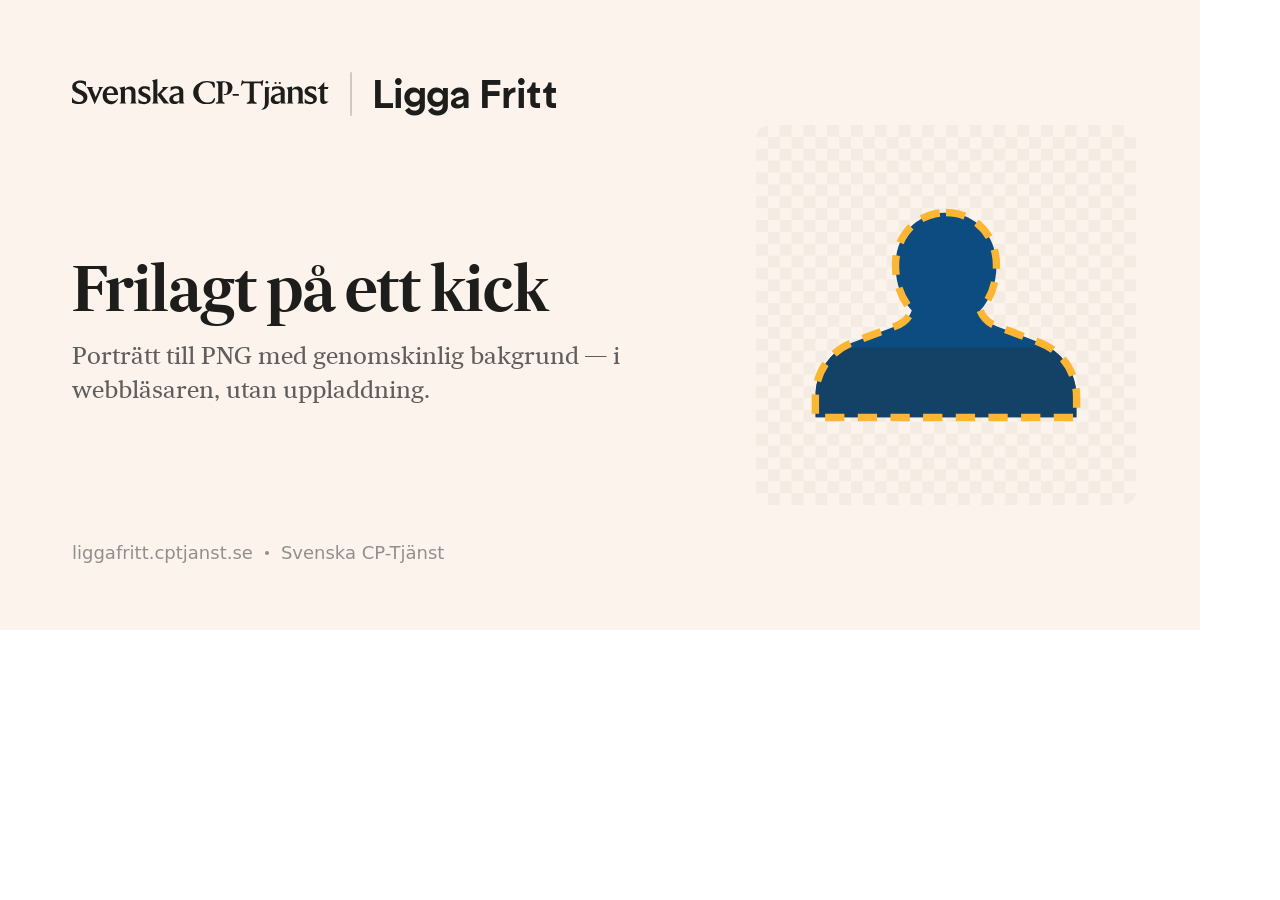
==== brand/tools/og-template.html @ 933feafa "Ligga Fritt v1.0 — portrait background removal in the browser Sibling to The Banfinator: static site" ====
<!DOCTYPE html>
<html lang="sv">
<head>
<meta charset="UTF-8">
<title>OG-bild — Svenska CP-Tjänst | Ligga Fritt</title>
<!-- PLACEHOLDER artwork. Regenerate with: node brand/tools/build-og.mjs -->
<link rel="stylesheet" href="../../styles/brand.css">
<style>
  html, body { margin: 0; }
  body { background: #fff; }
  .og { width: 1200px; height: 630px; box-sizing: border-box; padding: 64px 72px;
        display: flex; flex-direction: column; justify-content: space-between;
        background: var(--color-background-secondary); color: var(--color-text-primary);
        position: relative; overflow: hidden; }
  .og__mark { position: absolute; right: 64px; top: 50%; transform: translateY(-50%);
              width: 380px; height: 380px; border-radius: 14px; }
  .og__top { display: flex; align-items: center; gap: 20px; position: relative; }
  .og__wordmark { --logoColor: currentColor; height: 34px; width: auto; fill: currentColor; }
  .og__rule { width: 2px; height: 44px; border-radius: 999px; background: currentColor; opacity: 0.2; }
  .og__product { font-family: var(--font-display); font-weight: 700; font-size: 40px; letter-spacing: -0.02em; }
  .og__body { position: relative; max-width: 620px; }
  .og__headline { font-family: var(--font-head); font-weight: 600; font-size: 62px; line-height: 1.05;
                  letter-spacing: -0.02em; margin: 0 0 18px; }
  .og__sub { font-family: var(--font-body); font-size: 24px; line-height: 1.4;
             color: var(--color-text-secondary); margin: 0; }
  .og__foot { position: relative; display: flex; align-items: center; gap: 12px;
              font-size: 18px; color: var(--color-text-muted); }
  .og__dot { width: 4px; height: 4px; border-radius: 999px; background: currentColor; }
</style>
</head>
<body>
  <div class="og">
    <img class="og__mark" src="../mark-placeholder.svg" alt="">
    <div class="og__top">
      <svg class="og__wordmark" viewBox="0 0 242.4 32" fill="none"><g fill="var(--logoColor, #000)"><path d="M0 24.2856L0 19.0166H0.0302812C1.05984 21.0758 3.42178 23.468 6.783 23.468C9.26606 23.468 10.8102 22.1053 10.8102 20.1673C10.8102 18.4413 9.29612 17.3815 7.05553 16.2913L5.05697 15.3526C2.63447 14.1716 0.211969 12.809 0.211969 9.50834C0.211969 5.48093 3.72459 3.36124 7.69143 3.36124C9.53859 3.36124 11.8097 3.84574 13.1721 4.33024V9.02384H13.1421C11.9308 6.90415 10.0532 5.39009 7.4189 5.39009C5.42034 5.39009 3.72459 6.38937 3.72459 8.26681C3.72459 9.81115 5.23865 10.7499 7.2675 11.7189L9.26606 12.6879C11.9912 13.99 14.5047 15.5343 14.5047 18.7441C14.5047 23.3166 10.9315 25.4968 6.57103 25.4968C4.20909 25.4968 1.75631 24.982 0 24.2856Z"/><path d="M13.6567 9.32683V9.29655H20.1975V9.32683C19.1982 9.72049 18.7743 10.3564 19.4405 11.9613L22.2867 18.8957L25.2544 11.9007C25.9509 10.3564 25.4965 9.72049 24.6486 9.32683V9.29655L29.4635 9.29655V9.32683C28.8577 9.69021 28.1007 10.5986 27.3741 12.2641L21.4087 25.6179H21.3179L15.5645 12.2641C15.0194 10.9923 14.4441 9.78105 13.6567 9.32683Z"/><path d="M39.5469 15.2618C39.3955 12.3245 38.2446 10.659 36.2766 10.659C34.49 10.659 33.0363 12.2942 32.7032 15.2618L39.5469 15.2618ZM28.8879 17.4723C28.8879 12.597 31.9766 8.81185 36.4582 8.81185C40.9397 8.81185 43.6955 12.5667 43.3624 17.0483H32.6123C32.7639 21.3483 35.2165 22.8018 37.942 22.8018C40.3342 22.8018 41.8483 21.8025 43.1807 20.0765L43.2715 20.137C42.4236 23.1954 40.1221 25.5574 36.5188 25.5574C32.0372 25.5574 28.8879 22.4081 28.8879 17.4723Z"/><path d="M55.8984 22.2569V14.7774C55.8984 12.7788 55.1414 11.4465 52.8097 11.4465C51.5076 11.4465 50.4781 11.9612 49.8422 12.5971V22.2569C49.8422 23.892 50.6598 24.6794 51.326 24.9822V25.0125H44.543V24.9822C45.2697 24.6794 46.0267 23.892 46.0267 22.2569V12.9908C46.0267 11.3556 45.2697 10.5683 44.543 10.2655V10.2352L49.7818 8.90284V11.6281C50.8415 10.1141 52.7189 8.90284 54.9597 8.90284C58.109 8.90284 59.7139 11.1739 59.7139 13.869V22.2569C59.7139 23.8618 60.5012 24.6491 61.1976 24.9822V25.0125L54.4149 25.0125V24.9822C55.1414 24.6491 55.8984 23.8618 55.8984 22.2569Z"/><path d="M62.5598 24.5581V20.2279H62.5901C63.8619 22.287 65.588 23.6194 67.9499 23.6194C69.8273 23.6194 70.7358 22.6807 70.7358 21.53C70.7358 20.1068 69.5849 19.4708 67.8893 18.7441L66.6781 18.2596C63.8012 17.0483 62.469 15.9582 62.469 13.5054C62.469 10.6893 64.8612 8.75129 68.4041 8.75129C70.0696 8.75129 72.0377 9.23601 73.1278 9.62945V13.566H73.0977C71.7351 11.5979 70.1905 10.7198 68.4041 10.7198C66.9807 10.7198 65.7997 11.386 65.7997 12.5364C65.7997 13.566 66.8901 14.293 68.4947 14.9892L69.5849 15.4737C72.6738 16.8364 74.0364 17.8659 74.0364 20.561C74.0364 23.8616 71.0384 25.5574 67.8893 25.5574C65.9814 25.5574 64.0434 25.1032 62.5598 24.5581Z"/><path d="M80.35 16.7457V22.2569C80.35 23.892 81.1676 24.6794 81.8338 24.9822V25.0125H75.0508V24.9822C75.7775 24.6794 76.5346 23.892 76.5346 22.2569V6.02612C76.5346 4.39094 75.7775 3.60362 75.0508 3.30081V3.27053L80.35 1.93816V16.4126L84.6197 11.9007C85.7401 10.75 85.8006 9.90212 84.6197 9.32678V9.29649H91.009V9.32678C90.1006 9.84156 88.6773 10.962 86.7696 12.8697L83.8929 15.7161L88.8287 22.1055C89.9797 23.559 91.1301 24.7096 91.8872 24.9822V25.0125L86.4365 25.0125L80.35 16.7457Z"/><path d="M98.155 23.1349C99.2754 23.1349 100.275 22.7715 100.971 22.0145V16.5639L98.3668 17.412C96.0957 18.1385 95.1269 18.8955 95.1269 20.561C95.1269 22.0448 96.3079 23.1349 98.155 23.1349ZM101.062 22.9532C100.275 24.3764 98.6698 25.4363 96.5196 25.4363C93.8854 25.4363 91.584 23.9222 91.584 21.1363C91.584 17.6843 94.5515 16.5639 97.943 15.6859L100.971 14.8681V14.0505C100.971 11.9914 100.123 10.8107 97.7311 10.8107C95.46 10.8107 93.7642 12.2034 92.9164 13.324H92.8558V9.69004C94.2185 9.23604 96.5501 8.78182 98.2156 8.78182C102.727 8.78182 104.726 10.7198 104.726 13.6268V22.2567C104.726 23.8919 105.544 24.6792 106.21 24.9821V25.0123H101.062V22.9532Z"/><g transform="translate(112.6000 25.0000) scale(0.0320242 -0.0320242)"><path d="M663 621Q666 615 669.0 608.5Q672 602 674.0 594.5Q676 587 677.5 582.0Q679 577 679.5 567.5Q680 558 681.0 554.0Q682 550 682.0 538.5Q682 527 682.0 524.5Q682 522 682.0 508.5Q682 495 682 493Q682 466 664 467Q634 469 625 505Q599 570 591 577Q541 627 444 627Q337 627 267.0 542.5Q197 458 197 347Q197 220 268.5 124.5Q340 29 456 29Q502 29 535.0 37.0Q568 45 590.5 63.5Q613 82 624.5 97.5Q636 113 652 141Q663 161 677 161Q689 161 689 140Q689 117 673.5 80.5Q658 44 642 26Q639 21 588 2Q573 -4 519.5 -10.0Q466 -16 415 -16Q264 -16 154.5 84.5Q45 185 45 323Q45 467 165.0 565.5Q285 664 449 664Q506 664 613 640Q642 634 650 633Q657 633 663 621Z"/></g><g transform="translate(134.5731 25.0000) scale(0.0320242 -0.0320242)"><path d="M379 456Q379 542 348.0 583.5Q317 625 263 625Q219 625 219 586V113Q219 41 265 29Q278 26 283.5 22.0Q289 18 289 9Q289 -5 261 -5Q234 -5 210.5 -1.5Q187 2 171 2Q148 2 112.0 -1.5Q76 -5 51 -5Q23 -5 23 9Q23 18 28.5 22.0Q34 26 47 29Q74 36 85.5 52.0Q97 68 97 102V520Q97 566 88.5 588.5Q80 611 55 617Q31 623 31 639Q31 653 61 653Q89 653 113.5 652.5Q138 652 156 652Q177 652 214.5 655.0Q252 658 264 658Q375 658 445.5 610.0Q516 562 516 480Q516 380 458.5 314.5Q401 249 295 249Q275 249 263.0 255.5Q251 262 251 271Q251 284 263 284L274 282Q284 279 295 279Q379 279 379 456Z"/></g><rect x="151.338" y="16.0" width="5.7" height="1.6" rx="0.2"/><g transform="translate(158.1381 25.0000) scale(0.0320242 -0.0320242)"><path d="M406 104Q406 46 473 29Q486 26 491.5 22.0Q497 18 497 9Q497 -5 469 -5Q444 -5 407.0 -2.5Q370 0 350 0Q327 0 286.5 -2.5Q246 -5 221 -5Q193 -5 193 9Q193 18 198.5 22.0Q204 26 217 29Q284 46 284 104V553Q284 597 272 597H128Q83 597 71 564Q65 548 55.0 536.5Q45 525 37 525Q26 525 26 541Q26 549 30 563Q47 615 51 658Q52 668 56.0 675.0Q60 682 63.5 684.5Q67 687 69 687Q78 687 97.0 666.0Q116 645 135 645H578Q610 645 628 659Q631 662 637.5 667.5Q644 673 647.5 675.5Q651 678 655.5 681.5Q660 685 664.0 686.5Q668 688 672.0 688.0Q676 688 679.5 683.5Q683 679 683 671Q683 670 680.0 654.0Q677 638 673.0 609.0Q669 580 667 550Q665 515 645 515Q624 515 619 558Q617 574 614.5 580.5Q612 587 601.5 592.0Q591 597 569 597H445Q418 597 412.0 590.0Q406 583 406 554Z"/></g><path d="M181.577 9.35V24.05C181.577 27.55 180.727 29.38 178.277 30.65V30.72C179.477 30.75 180.677 30.55 181.577 30.05C183.477 29.00 185.177 27.15 185.177 23.95V12.15C185.177 10.85 185.877 10.05 186.577 9.75V9.72L181.577 9.35Z"/><circle cx="183.477" cy="4.95" r="1.25"/><g transform="translate(95.4429 0)"><path d="M98.155 23.1349C99.2754 23.1349 100.275 22.7715 100.971 22.0145V16.5639L98.3668 17.412C96.0957 18.1385 95.1269 18.8955 95.1269 20.561C95.1269 22.0448 96.3079 23.1349 98.155 23.1349ZM101.062 22.9532C100.275 24.3764 98.6698 25.4363 96.5196 25.4363C93.8854 25.4363 91.584 23.9222 91.584 21.1363C91.584 17.6843 94.5515 16.5639 97.943 15.6859L100.971 14.8681V14.0505C100.971 11.9914 100.123 10.8107 97.7311 10.8107C95.46 10.8107 93.7642 12.2034 92.9164 13.324H92.8558V9.69004C94.2185 9.23604 96.5501 8.78182 98.2156 8.78182C102.727 8.78182 104.726 10.7198 104.726 13.6268V22.2567C104.726 23.8919 105.544 24.6792 106.21 24.9821V25.0123H101.062V22.9532Z"/></g><circle cx="191.577" cy="5.65" r="1.05"/><circle cx="195.577" cy="5.65" r="1.05"/><g transform="translate(157.3839 0)"><path d="M55.8984 22.2569V14.7774C55.8984 12.7788 55.1414 11.4465 52.8097 11.4465C51.5076 11.4465 50.4781 11.9612 49.8422 12.5971V22.2569C49.8422 23.892 50.6598 24.6794 51.326 24.9822V25.0125H44.543V24.9822C45.2697 24.6794 46.0267 23.892 46.0267 22.2569V12.9908C46.0267 11.3556 45.2697 10.5683 44.543 10.2655V10.2352L49.7818 8.90284V11.6281C50.8415 10.1141 52.7189 8.90284 54.9597 8.90284C58.109 8.90284 59.7139 11.1739 59.7139 13.869V22.2569C59.7139 23.8618 60.5012 24.6491 61.1976 24.9822V25.0125L54.4149 25.0125V24.9822C55.1414 24.6491 55.8984 23.8618 55.8984 22.2569Z"/></g><g transform="translate(156.4579 0)"><path d="M62.5598 24.5581V20.2279H62.5901C63.8619 22.287 65.588 23.6194 67.9499 23.6194C69.8273 23.6194 70.7358 22.6807 70.7358 21.53C70.7358 20.1068 69.5849 19.4708 67.8893 18.7441L66.6781 18.2596C63.8012 17.0483 62.469 15.9582 62.469 13.5054C62.469 10.6893 64.8612 8.75129 68.4041 8.75129C70.0696 8.75129 72.0377 9.23601 73.1278 9.62945V13.566H73.0977C71.7351 11.5979 70.1905 10.7198 68.4041 10.7198C66.9807 10.7198 65.7997 11.386 65.7997 12.5364C65.7997 13.566 66.8901 14.293 68.4947 14.9892L69.5849 15.4737C72.6738 16.8364 74.0364 17.8659 74.0364 20.561C74.0364 23.8616 71.0384 25.5574 67.8893 25.5574C65.9814 25.5574 64.0434 25.1032 62.5598 24.5581Z"/></g><g transform="translate(-8.6421 0)"><path d="M242.264 21.6209V11.295H239.569V11.2041C241.113 10.1745 244.232 7.26755 245.988 4.69365H246.079V9.29639H250.076L249.471 11.295L246.079 11.295V20.5004C246.079 22.4082 246.745 23.0744 248.472 23.0744C249.017 23.0744 249.774 22.9532 250.228 22.7715V22.8321C249.319 24.225 247.442 25.406 245.534 25.406C243.415 25.406 242.264 24.3157 242.264 21.6209Z"/></g></g></svg>
      <span class="og__rule"></span>
      <span class="og__product">Ligga Fritt</span>
    </div>
    <div class="og__body">
      <h1 class="og__headline">Frilagt p&aring; ett kick</h1>
      <p class="og__sub">Porträtt till PNG med genomskinlig bakgrund &mdash; i webbläsaren, utan uppladdning.</p>
    </div>
    <div class="og__foot">
      <span>liggafritt.cptjanst.se</span>
      <span class="og__dot"></span>
      <span>Svenska CP-Tjänst</span>
    </div>
  </div>
</body>
</html>
---- styles/brand.css ----
/* =============================================================================
   Svenska CP-Tjänst — design system
   Implements designsystem/brand-book.md §2–§5 as plain CSS.

   Two layers, and app.css may only touch the second one:
     1. Raw ramps      --blue-400, --brown-200 …   constants, same in both themes
     2. Semantic roles --color-text-primary …      redefined per theme

   A rule that writes var(--gray-600) has hard-coded a light-mode assumption.
   It must write var(--color-text-secondary).                            (§2.1)
   ========================================================================== */

/* ── §3.2 Fonts — self-hosted woff2, content-hashed, swap ─────────────────── */

/* SvD Ester Blenda — display. The brand lockup, nothing else. */
@font-face { font-family: 'SvD Ester Blenda'; src: url('../fonts/SvDEsterBlenda-Regular_4d499fd4.woff2') format('woff2'); font-weight: 400; font-display: swap; }
@font-face { font-family: 'SvD Ester Blenda'; src: url('../fonts/SvDEsterBlenda-Medium_ce71f11f.woff2')  format('woff2'); font-weight: 500; font-display: swap; }
@font-face { font-family: 'SvD Ester Blenda'; src: url('../fonts/SvDEsterBlenda-Bold_2775ffc4.woff2')    format('woff2'); font-weight: 700; font-display: swap; }

/* Sueca Hd — every heading, and every large number. */
@font-face { font-family: 'Sueca Hd'; src: url('../fonts/sueca-web-hd-light_30d82c42.woff2')    format('woff2'); font-weight: 300; font-display: swap; }
@font-face { font-family: 'Sueca Hd'; src: url('../fonts/sueca-web-hd-semibold_c8feba36.woff2') format('woff2'); font-weight: 600; font-display: swap; }
@font-face { font-family: 'Sueca Hd'; src: url('../fonts/sueca-web-hd-bold_af5dba33.woff2')     format('woff2'); font-weight: 700; font-display: swap; }

/* Sueca Tx — long-form prose. §3.1 flags this as declared-but-unused in
   lrstats and says to decide rather than inherit the ambiguity. Decided: it is
   applied here, via .prose, to the instructional copy. */
@font-face { font-family: 'Sueca Tx'; src: url('../fonts/sueca-text-regular_593d3599.woff2')        format('woff2'); font-weight: 400; font-display: swap; }
@font-face { font-family: 'Sueca Tx'; src: url('../fonts/sueca-text-regular-italic_51117951.woff2') format('woff2'); font-weight: 400; font-style: italic; font-display: swap; }
@font-face { font-family: 'Sueca Tx'; src: url('../fonts/sueca-text-extrabold_ae7fcb27.woff2')      format('woff2'); font-weight: 800; font-display: swap; }

/* ── §2.3 Raw ramps — constants, identical in both themes ─────────────────── */

:root {
  --blue-100: #ECF3FA;  --blue-200: #42C0F0;  --blue-300: #0098DA;  --blue-400: #0D4C80;
  --blue-500: #144166;  --blue-600: #00355F;  --blue-700: #0B2337;  --blue-800: #031420;
  --gray-100: #F7F6F5;  --gray-200: #EBEBEB;  --gray-300: #D9D9D9;  --gray-400: #C3C2C1;
  --gray-500: #918F8D;  --gray-600: #605E5D;  --gray-700: #2E2E2E;  --gray-800: #1D1D1B;
  --brown-100: #FCF4EC; --brown-200: #F4EBE2; --brown-300: #EEDECE; --brown-400: #E4CCB3;
  --brown-500: #8F6D62; --brown-600: #5C403C; --brown-700: #2A1E22; --brown-800: #0C090A;
  --green-300: #52C18C; --green-400: #27B16F; --green-500: #1F8E59; --green-600: #176A43;
  --orange-300: #F57238; --orange-500: #F25538; --orange-600: #923C0D;
  --red-400: #EE747B;   --red-500: #EA515A;   --red-600: #BB4148;   --red-700: #8C3136;
  --yellow-400: #FFE400; --yellow-500: #CCB600; --yellow-600: #998900;
  --purple-300: #AE98E8; --purple-400: #7557D8; --purple-500: #6148B5;
  --indigo-300: #97A2E8; --indigo-400: #556CD8; --indigo-500: #465AB6;
  --pink-400: #E83183;  --pink-500: #B7236D;
  --cyan-400: #4B9ACC;

  /* §3.1 Families */
  --font-display: 'SvD Ester Blenda', Georgia, serif;
  --font-head: 'Sueca Hd', Georgia, serif;
  --font-body: 'Sueca Tx', Georgia, serif;
  --font-ui: 'Inter', system-ui, -apple-system, 'Segoe UI', 'Helvetica Neue', Arial, sans-serif;
  --font-mono: ui-monospace, SFMono-Regular, Menlo, monospace;

  /* §4.1 Radius */
  --radius-sm: 6px;
  --radius-md: 8px;
  --radius-lg: 10px;

  /* §4.3 Elevation — deliberately flat, and these are all of them */
  --shadow-card: 0 1px 2px rgba(0, 0, 0, 0.04);
  --shadow-tooltip: 0 4px 6px -1px rgba(0, 0, 0, 0.1), 0 2px 4px -2px rgba(0, 0, 0, 0.1);
  --shadow-popover: 0 10px 15px -3px rgba(0, 0, 0, 0.1), 0 4px 6px -4px rgba(0, 0, 0, 0.1);
}

/* ── §2.2 The three theme scopes ──────────────────────────────────────────────
   Three states, not two: explicit light, explicit dark, and follow-the-OS
   (the default, which stamps no attribute). Hence three blocks, in this order.
   Every token gets its only unconditional definition in bare :root — a colour
   first defined inside a media query is undefined for half your users.
   ------------------------------------------------------------------------- */

:root {
  color-scheme: light;

  /* §2.4 Semantic roles — light. Note the inversion: background-secondary is
     the page ground and surface-raised is the card, so cards are lighter than
     the page. The relationship carries, not the absolute value. */
  --color-background-primary: #FFFFFF;
  --color-background-secondary: var(--brown-100);
  --color-background-tertiary: var(--brown-200);
  --color-surface-raised: #FFFFFF;
  --color-text-primary: var(--gray-800);
  --color-text-secondary: var(--gray-600);
  --color-text-muted: var(--gray-500);
  --color-border-primary: #E5E2E1;
  --color-border-secondary: #F2EFEE;
  --color-action: var(--blue-400);
  --color-action-hover: var(--blue-500);
  --color-action-text: #FFFFFF;
  --color-focus: var(--blue-300);
  --color-good: var(--green-500);
  --color-warning: var(--yellow-600);
  --color-critical: var(--red-600);
}

/* The OS default. The :not([data-theme='light']) guard is what lets an
   explicit light choice win on a dark-mode machine. */
@media (prefers-color-scheme: dark) {
  :root:not([data-theme='light']) {
    color-scheme: dark;
    --color-background-primary: var(--blue-800);
    --color-background-secondary: var(--blue-700);
    --color-background-tertiary: #12314B;
    --color-surface-raised: var(--blue-700);
    --color-text-primary: #FFFFFF;
    --color-text-secondary: #B9C7D4;
    --color-text-muted: #8A9BAB;
    --color-border-primary: rgba(255, 255, 255, 0.16);
    --color-border-secondary: rgba(255, 255, 255, 0.09);
    --color-action: var(--blue-300);
    --color-action-hover: var(--blue-200);
    --color-action-text: var(--blue-800);
    --color-focus: var(--blue-200);
    --color-good: var(--green-400);
    --color-warning: var(--yellow-500);
    --color-critical: var(--red-500);
  }
}

/* Duplicated on purpose. It is the only way an explicit choice beats the OS in
   both directions with plain CSS. Keep in sync with the block above or dark
   mode silently rots. */
:root[data-theme='dark'] {
  color-scheme: dark;
  --color-background-primary: var(--blue-800);
  --color-background-secondary: var(--blue-700);
  --color-background-tertiary: #12314B;
  --color-surface-raised: var(--blue-700);
  --color-text-primary: #FFFFFF;
  --color-text-secondary: #B9C7D4;
  --color-text-muted: #8A9BAB;
  --color-border-primary: rgba(255, 255, 255, 0.16);
  --color-border-secondary: rgba(255, 255, 255, 0.09);
  --color-action: var(--blue-300);
  --color-action-hover: var(--blue-200);
  --color-action-text: var(--blue-800);
  --color-focus: var(--blue-200);
  --color-good: var(--green-400);
  --color-warning: var(--yellow-500);
  --color-critical: var(--red-500);
}

/* ── §2.5 Global base rules ───────────────────────────────────────────────── */

*,
*::before,
*::after {
  box-sizing: border-box;
  border-color: var(--color-border-primary); /* so a bare `border` works */
}

html {
  -webkit-text-size-adjust: 100%;
}

body {
  margin: 0;
  background: var(--color-background-secondary);
  color: var(--color-text-primary);
  font-family: var(--font-ui);
  font-size: 14px;
  line-height: 1.5;
  font-feature-settings: 'tnum' 0; /* proportional by default; opt in below */
  -webkit-font-smoothing: antialiased;
  -moz-osx-font-smoothing: grayscale;
}

.tabular { font-variant-numeric: tabular-nums; } /* §6.1 — opt in */

:focus-visible {
  outline: 2px solid var(--color-focus);
  outline-offset: 2px;
}

::selection {
  background: var(--blue-200);
  color: var(--blue-800);
}

img, svg, canvas { display: block; max-width: 100%; }

/* ── §3.3 Type scale ──────────────────────────────────────────────────────────
   Sizes are literal pixel values because the scale is typographic, not modular.
   Negative tracking scales with size: -0.02em at 24px and up, -0.01em at 15px,
   none below. Serif display type set loose looks accidental.
   ------------------------------------------------------------------------- */

h1, h2, h3, h4 {
  font-family: var(--font-head);
  margin: 0;
  font-weight: 600;
}

h1 {
  font-size: 24px;
  letter-spacing: -0.02em;
  line-height: 1.2;
}

h2 {
  font-size: 18px;
  letter-spacing: -0.01em;
  line-height: 1.25;
}

h3 {
  font-size: 15px;
  line-height: 1.25;
  letter-spacing: -0.01em;
}

/* The system's signature: a serif at large size, tight tracking, tabular
   figures. Numbers are set in font-head, never in the UI sans. That single
   choice is why this reads like a newspaper rather than an admin panel. */
.hero-number {
  font-family: var(--font-head);
  font-variant-numeric: tabular-nums;
  font-size: 26px;
  font-weight: 600;
  line-height: 1;
  letter-spacing: -0.02em;
}

.prose {
  font-family: var(--font-body);
  font-size: 14px;
  line-height: 1.55;
  color: var(--color-text-secondary);
  max-width: 65ch;
}

.label {
  display: block;
  font-size: 11px;
  font-weight: 600;
  text-transform: uppercase;
  letter-spacing: 0.05em;
  color: var(--color-text-muted);
}

.description {
  font-size: 13px;
  line-height: 1.4;
  color: var(--color-text-secondary);
}

.version-stamp {
  font-size: 10px;
  color: var(--color-text-muted);
  opacity: 0.7;
}

/* ── §3.4 Marks ───────────────────────────────────────────────────────────────
   The wordmark is inlined in the markup, not loaded as <img>, so --logoColor
   resolves to currentColor and the mark is ink on light and white on dark with
   one file and no filters. The square Banfa mark keeps its own colours baked
   in and so is used as an <img> — it must not follow the text colour.
   ------------------------------------------------------------------------- */

.wordmark {
  --logoColor: currentColor;
  height: 0.9em;
  width: auto;
  flex: none;
  fill: currentColor;
}

/* The brand lockup: mark, wordmark, a 2px rounded rule at 20% opacity, then the
   product name in the display serif. Every dimension is in em off one clamp, so
   it scales as a unit — and the mark being *inside* the flex row is what puts it
   on the wordmark's centre axis instead of the block's. */
.lockup {
  display: flex;
  align-items: center;
  gap: 0.56em;
  font-size: clamp(17px, 4.4vw, 30px);
  color: var(--color-text-primary);
  min-width: 0;
}

.lockup__rule {
  width: 2px;
  height: 1.23em;
  border-radius: 999px;
  background: currentColor;
  opacity: 0.2;
  flex: none;
}

.lockup__product {
  font-family: var(--font-display);
  font-weight: 700;
  letter-spacing: -0.02em;
  white-space: nowrap;
}

/* ── §5.1 Button ──────────────────────────────────────────────────────────── */

.btn {
  display: inline-flex;
  align-items: center;
  justify-content: center;
  gap: 8px;
  white-space: nowrap;
  height: 36px;
  padding: 0 16px;
  border: 1px solid transparent;
  border-radius: var(--radius-md);
  font-family: var(--font-ui);
  font-size: 14px;
  font-weight: 500;
  cursor: pointer;
  background: var(--color-action);
  color: var(--color-action-text);
  transition: background-color 0.15s ease, border-color 0.15s ease, color 0.15s ease;
}

.btn:hover:not(:disabled) { background: var(--color-action-hover); }
.btn:disabled { opacity: 0.5; cursor: not-allowed; }
.btn svg { width: 16px; height: 16px; flex: none; }

.btn--outline {
  background: var(--color-surface-raised);
  border-color: var(--color-border-primary);
  color: var(--color-text-primary);
}
.btn--outline:hover:not(:disabled) { background: var(--color-background-tertiary); }

.btn--ghost {
  background: transparent;
  color: var(--color-text-primary);
}
.btn--ghost:hover:not(:disabled) { background: var(--color-background-tertiary); }

.btn--subtle {
  background: var(--color-background-tertiary);
  color: var(--color-text-primary);
}
.btn--subtle:hover:not(:disabled) { background: var(--color-border-primary); }

.btn--destructive {
  background: var(--color-critical);
  color: #FFFFFF;
}
.btn--destructive:hover:not(:disabled) { background: var(--color-critical); opacity: 0.9; }

.btn--sm { height: 32px; padding: 0 12px; font-size: 13px; }
.btn--xs { height: 28px; padding: 0 8px; font-size: 12px; border-radius: var(--radius-sm); }
.btn--lg { height: 40px; padding: 0 24px; }
.btn--icon { height: 36px; width: 36px; padding: 0; }
.btn--icon.btn--sm { height: 32px; width: 32px; }
.btn--block { width: 100%; }

/* ── §5.2 Card ────────────────────────────────────────────────────────────── */

.card {
  border: 1px solid var(--color-border-primary);
  border-radius: var(--radius-lg);
  background: var(--color-surface-raised);
  box-shadow: var(--shadow-card);
}

.card__body { padding: 20px; }               /* §4.2 p-5 */
.card__header { padding: 20px 20px 12px; }   /* p-5 pb-3 */
.card__content { padding: 0 20px 20px; }     /* p-5 pt-0 */

/* ── §5.3 Badge ───────────────────────────────────────────────────────────── */

.badge {
  display: inline-flex;
  align-items: center;
  gap: 6px;
  border: 1px solid transparent;
  border-radius: 999px;
  padding: 2px 8px;
  font-size: 11px;
  font-weight: 500;
  line-height: 16px;
  background: var(--color-background-tertiary);
  color: var(--color-text-secondary);
}

.badge--outline {
  background: transparent;
  border-color: var(--color-border-primary);
  color: var(--color-text-secondary);
}

/* Status tints. §2.4: status colours never appear without a word beside them —
   colour alone is not a state. */
.badge--good     { background: color-mix(in srgb, var(--color-good) 12%, transparent);     color: var(--color-good); }
.badge--warning  { background: color-mix(in srgb, var(--color-warning) 14%, transparent);  color: var(--color-warning); }
.badge--critical { background: color-mix(in srgb, var(--color-critical) 12%, transparent); color: var(--color-critical); }

/* ── Form controls ────────────────────────────────────────────────────────── */

.input {
  width: 100%;
  height: 36px;
  padding: 0 12px;
  border: 1px solid var(--color-border-primary);
  border-radius: var(--radius-md);
  background: var(--color-background-primary);
  color: var(--color-text-primary);
  font-family: var(--font-ui);
  font-size: 14px;
  transition: border-color 0.15s ease;
}

.input:hover { border-color: var(--color-text-muted); }
.input::placeholder { color: var(--color-text-muted); }
.input--lg { height: 40px; font-size: 15px; }

/* Range. Styled from scratch because the native control ignores the token
   system, and the thumb is the one place this design allows a filled circle. */
.range {
  -webkit-appearance: none;
  appearance: none;
  width: 100%;
  height: 20px;
  background: transparent;
  cursor: pointer;
}

.range::-webkit-slider-runnable-track {
  height: 4px;
  border-radius: 999px;
  background: var(--color-border-primary);
}

.range::-webkit-slider-thumb {
  -webkit-appearance: none;
  appearance: none;
  width: 16px;
  height: 16px;
  margin-top: -6px;
  border: none;
  border-radius: 999px;
  background: var(--color-action);
}

.range::-moz-range-track {
  height: 4px;
  border-radius: 999px;
  background: var(--color-border-primary);
}

.range::-moz-range-thumb {
  width: 16px;
  height: 16px;
  border: none;
  border-radius: 999px;
  background: var(--color-action);
}

.range:hover::-webkit-slider-thumb { background: var(--color-action-hover); }
.range:hover::-moz-range-thumb { background: var(--color-action-hover); }

/* ── §4.4 Layout shell ────────────────────────────────────────────────────────
   Banfinator is a single-page tool, so the sidebar and filter bar of the
   dashboard shell do not apply. The header, the max-width and the z-ladder do.

   z-ladder — a fixed ladder, do not improvise within it:
     20 filter bar · 30 backdrop, desktop sidebar · 40 header · 50 overlays
   ------------------------------------------------------------------------- */

.shell {
  max-width: 1200px;
  margin: 0 auto;
}

.site-header {
  position: sticky;
  top: 0;
  z-index: 40;
  border-bottom: 1px solid var(--color-border-primary);
  background: var(--color-background-primary);
}

.site-header__inner {
  max-width: 1200px;
  margin: 0 auto;
  padding: 12px 16px;
  display: flex;
  align-items: center;
  gap: 10px 16px;
  flex-wrap: wrap;
}

.site-main {
  padding: 20px 16px;
}

.site-footer {
  border-top: 1px solid var(--color-border-primary);
  padding: 24px 16px;
  text-align: center;
  color: var(--color-text-muted);
  font-size: 13px;
}

@media (min-width: 640px) {
  .site-header__inner { padding: 12px 24px; }
  .site-main { padding: 20px 24px; }
}

/* §4.2 Section → section */
.section { margin-bottom: 20px; }

/* ── §4.5 Motion — almost none, and all of it fast ────────────────────────── */

@keyframes fade-in {
  from { opacity: 0; transform: translateY(2px); }
  to { opacity: 1; transform: none; }
}

.fade-in { animation: fade-in 0.18s ease-out; }

@media (prefers-reduced-motion: reduce) {
  *, *::before, *::after {
    animation-duration: 0.01ms !important;
    animation-iteration-count: 1 !important;
    transition-duration: 0.01ms !important;
  }
}

/* ── Utilities ────────────────────────────────────────────────────────────── */

.visually-hidden {
  position: absolute;
  width: 1px;
  height: 1px;
  padding: 0;
  margin: -1px;
  overflow: hidden;
  clip-path: inset(50%);
  white-space: nowrap;
}
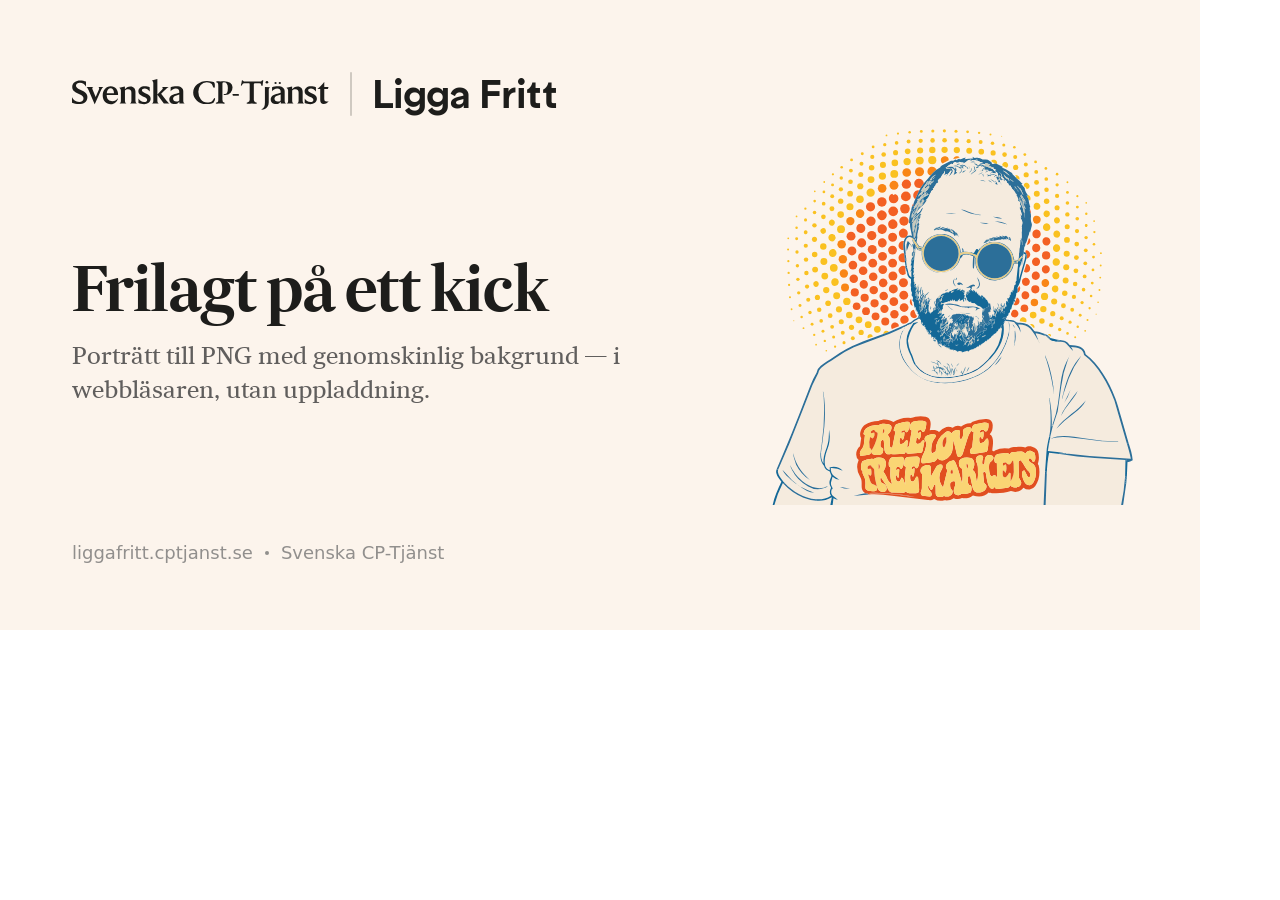
==== commit 76be72d5: "Swap in the real Ligga Fritt mark liggafritt.svg landed in the folder mid-build, so the placeholder " ====
--- a/brand/tools/og-template.html
+++ b/brand/tools/og-template.html
@@ -3,7 +3,7 @@
 <head>
 <meta charset="UTF-8">
 <title>OG-bild — Svenska CP-Tjänst | Ligga Fritt</title>
-<!-- PLACEHOLDER artwork. Regenerate with: node brand/tools/build-og.mjs -->
+<!-- Regenerate with: node brand/tools/build-og.mjs -->
 <link rel="stylesheet" href="../../styles/brand.css">
 <style>
   html, body { margin: 0; }
@@ -30,7 +30,7 @@
 </head>
 <body>
   <div class="og">
-    <img class="og__mark" src="../mark-placeholder.svg" alt="">
+    <img class="og__mark" src="../mark.svg" alt="">
     <div class="og__top">
       <svg class="og__wordmark" viewBox="0 0 242.4 32" fill="none"><g fill="var(--logoColor, #000)"><path d="M0 24.2856L0 19.0166H0.0302812C1.05984 21.0758 3.42178 23.468 6.783 23.468C9.26606 23.468 10.8102 22.1053 10.8102 20.1673C10.8102 18.4413 9.29612 17.3815 7.05553 16.2913L5.05697 15.3526C2.63447 14.1716 0.211969 12.809 0.211969 9.50834C0.211969 5.48093 3.72459 3.36124 7.69143 3.36124C9.53859 3.36124 11.8097 3.84574 13.1721 4.33024V9.02384H13.1421C11.9308 6.90415 10.0532 5.39009 7.4189 5.39009C5.42034 5.39009 3.72459 6.38937 3.72459 8.26681C3.72459 9.81115 5.23865 10.7499 7.2675 11.7189L9.26606 12.6879C11.9912 13.99 14.5047 15.5343 14.5047 18.7441C14.5047 23.3166 10.9315 25.4968 6.57103 25.4968C4.20909 25.4968 1.75631 24.982 0 24.2856Z"/><path d="M13.6567 9.32683V9.29655H20.1975V9.32683C19.1982 9.72049 18.7743 10.3564 19.4405 11.9613L22.2867 18.8957L25.2544 11.9007C25.9509 10.3564 25.4965 9.72049 24.6486 9.32683V9.29655L29.4635 9.29655V9.32683C28.8577 9.69021 28.1007 10.5986 27.3741 12.2641L21.4087 25.6179H21.3179L15.5645 12.2641C15.0194 10.9923 14.4441 9.78105 13.6567 9.32683Z"/><path d="M39.5469 15.2618C39.3955 12.3245 38.2446 10.659 36.2766 10.659C34.49 10.659 33.0363 12.2942 32.7032 15.2618L39.5469 15.2618ZM28.8879 17.4723C28.8879 12.597 31.9766 8.81185 36.4582 8.81185C40.9397 8.81185 43.6955 12.5667 43.3624 17.0483H32.6123C32.7639 21.3483 35.2165 22.8018 37.942 22.8018C40.3342 22.8018 41.8483 21.8025 43.1807 20.0765L43.2715 20.137C42.4236 23.1954 40.1221 25.5574 36.5188 25.5574C32.0372 25.5574 28.8879 22.4081 28.8879 17.4723Z"/><path d="M55.8984 22.2569V14.7774C55.8984 12.7788 55.1414 11.4465 52.8097 11.4465C51.5076 11.4465 50.4781 11.9612 49.8422 12.5971V22.2569C49.8422 23.892 50.6598 24.6794 51.326 24.9822V25.0125H44.543V24.9822C45.2697 24.6794 46.0267 23.892 46.0267 22.2569V12.9908C46.0267 11.3556 45.2697 10.5683 44.543 10.2655V10.2352L49.7818 8.90284V11.6281C50.8415 10.1141 52.7189 8.90284 54.9597 8.90284C58.109 8.90284 59.7139 11.1739 59.7139 13.869V22.2569C59.7139 23.8618 60.5012 24.6491 61.1976 24.9822V25.0125L54.4149 25.0125V24.9822C55.1414 24.6491 55.8984 23.8618 55.8984 22.2569Z"/><path d="M62.5598 24.5581V20.2279H62.5901C63.8619 22.287 65.588 23.6194 67.9499 23.6194C69.8273 23.6194 70.7358 22.6807 70.7358 21.53C70.7358 20.1068 69.5849 19.4708 67.8893 18.7441L66.6781 18.2596C63.8012 17.0483 62.469 15.9582 62.469 13.5054C62.469 10.6893 64.8612 8.75129 68.4041 8.75129C70.0696 8.75129 72.0377 9.23601 73.1278 9.62945V13.566H73.0977C71.7351 11.5979 70.1905 10.7198 68.4041 10.7198C66.9807 10.7198 65.7997 11.386 65.7997 12.5364C65.7997 13.566 66.8901 14.293 68.4947 14.9892L69.5849 15.4737C72.6738 16.8364 74.0364 17.8659 74.0364 20.561C74.0364 23.8616 71.0384 25.5574 67.8893 25.5574C65.9814 25.5574 64.0434 25.1032 62.5598 24.5581Z"/><path d="M80.35 16.7457V22.2569C80.35 23.892 81.1676 24.6794 81.8338 24.9822V25.0125H75.0508V24.9822C75.7775 24.6794 76.5346 23.892 76.5346 22.2569V6.02612C76.5346 4.39094 75.7775 3.60362 75.0508 3.30081V3.27053L80.35 1.93816V16.4126L84.6197 11.9007C85.7401 10.75 85.8006 9.90212 84.6197 9.32678V9.29649H91.009V9.32678C90.1006 9.84156 88.6773 10.962 86.7696 12.8697L83.8929 15.7161L88.8287 22.1055C89.9797 23.559 91.1301 24.7096 91.8872 24.9822V25.0125L86.4365 25.0125L80.35 16.7457Z"/><path d="M98.155 23.1349C99.2754 23.1349 100.275 22.7715 100.971 22.0145V16.5639L98.3668 17.412C96.0957 18.1385 95.1269 18.8955 95.1269 20.561C95.1269 22.0448 96.3079 23.1349 98.155 23.1349ZM101.062 22.9532C100.275 24.3764 98.6698 25.4363 96.5196 25.4363C93.8854 25.4363 91.584 23.9222 91.584 21.1363C91.584 17.6843 94.5515 16.5639 97.943 15.6859L100.971 14.8681V14.0505C100.971 11.9914 100.123 10.8107 97.7311 10.8107C95.46 10.8107 93.7642 12.2034 92.9164 13.324H92.8558V9.69004C94.2185 9.23604 96.5501 8.78182 98.2156 8.78182C102.727 8.78182 104.726 10.7198 104.726 13.6268V22.2567C104.726 23.8919 105.544 24.6792 106.21 24.9821V25.0123H101.062V22.9532Z"/><g transform="translate(112.6000 25.0000) scale(0.0320242 -0.0320242)"><path d="M663 621Q666 615 669.0 608.5Q672 602 674.0 594.5Q676 587 677.5 582.0Q679 577 679.5 567.5Q680 558 681.0 554.0Q682 550 682.0 538.5Q682 527 682.0 524.5Q682 522 682.0 508.5Q682 495 682 493Q682 466 664 467Q634 469 625 505Q599 570 591 577Q541 627 444 627Q337 627 267.0 542.5Q197 458 197 347Q197 220 268.5 124.5Q340 29 456 29Q502 29 535.0 37.0Q568 45 590.5 63.5Q613 82 624.5 97.5Q636 113 652 141Q663 161 677 161Q689 161 689 140Q689 117 673.5 80.5Q658 44 642 26Q639 21 588 2Q573 -4 519.5 -10.0Q466 -16 415 -16Q264 -16 154.5 84.5Q45 185 45 323Q45 467 165.0 565.5Q285 664 449 664Q506 664 613 640Q642 634 650 633Q657 633 663 621Z"/></g><g transform="translate(134.5731 25.0000) scale(0.0320242 -0.0320242)"><path d="M379 456Q379 542 348.0 583.5Q317 625 263 625Q219 625 219 586V113Q219 41 265 29Q278 26 283.5 22.0Q289 18 289 9Q289 -5 261 -5Q234 -5 210.5 -1.5Q187 2 171 2Q148 2 112.0 -1.5Q76 -5 51 -5Q23 -5 23 9Q23 18 28.5 22.0Q34 26 47 29Q74 36 85.5 52.0Q97 68 97 102V520Q97 566 88.5 588.5Q80 611 55 617Q31 623 31 639Q31 653 61 653Q89 653 113.5 652.5Q138 652 156 652Q177 652 214.5 655.0Q252 658 264 658Q375 658 445.5 610.0Q516 562 516 480Q516 380 458.5 314.5Q401 249 295 249Q275 249 263.0 255.5Q251 262 251 271Q251 284 263 284L274 282Q284 279 295 279Q379 279 379 456Z"/></g><rect x="151.338" y="16.0" width="5.7" height="1.6" rx="0.2"/><g transform="translate(158.1381 25.0000) scale(0.0320242 -0.0320242)"><path d="M406 104Q406 46 473 29Q486 26 491.5 22.0Q497 18 497 9Q497 -5 469 -5Q444 -5 407.0 -2.5Q370 0 350 0Q327 0 286.5 -2.5Q246 -5 221 -5Q193 -5 193 9Q193 18 198.5 22.0Q204 26 217 29Q284 46 284 104V553Q284 597 272 597H128Q83 597 71 564Q65 548 55.0 536.5Q45 525 37 525Q26 525 26 541Q26 549 30 563Q47 615 51 658Q52 668 56.0 675.0Q60 682 63.5 684.5Q67 687 69 687Q78 687 97.0 666.0Q116 645 135 645H578Q610 645 628 659Q631 662 637.5 667.5Q644 673 647.5 675.5Q651 678 655.5 681.5Q660 685 664.0 686.5Q668 688 672.0 688.0Q676 688 679.5 683.5Q683 679 683 671Q683 670 680.0 654.0Q677 638 673.0 609.0Q669 580 667 550Q665 515 645 515Q624 515 619 558Q617 574 614.5 580.5Q612 587 601.5 592.0Q591 597 569 597H445Q418 597 412.0 590.0Q406 583 406 554Z"/></g><path d="M181.577 9.35V24.05C181.577 27.55 180.727 29.38 178.277 30.65V30.72C179.477 30.75 180.677 30.55 181.577 30.05C183.477 29.00 185.177 27.15 185.177 23.95V12.15C185.177 10.85 185.877 10.05 186.577 9.75V9.72L181.577 9.35Z"/><circle cx="183.477" cy="4.95" r="1.25"/><g transform="translate(95.4429 0)"><path d="M98.155 23.1349C99.2754 23.1349 100.275 22.7715 100.971 22.0145V16.5639L98.3668 17.412C96.0957 18.1385 95.1269 18.8955 95.1269 20.561C95.1269 22.0448 96.3079 23.1349 98.155 23.1349ZM101.062 22.9532C100.275 24.3764 98.6698 25.4363 96.5196 25.4363C93.8854 25.4363 91.584 23.9222 91.584 21.1363C91.584 17.6843 94.5515 16.5639 97.943 15.6859L100.971 14.8681V14.0505C100.971 11.9914 100.123 10.8107 97.7311 10.8107C95.46 10.8107 93.7642 12.2034 92.9164 13.324H92.8558V9.69004C94.2185 9.23604 96.5501 8.78182 98.2156 8.78182C102.727 8.78182 104.726 10.7198 104.726 13.6268V22.2567C104.726 23.8919 105.544 24.6792 106.21 24.9821V25.0123H101.062V22.9532Z"/></g><circle cx="191.577" cy="5.65" r="1.05"/><circle cx="195.577" cy="5.65" r="1.05"/><g transform="translate(157.3839 0)"><path d="M55.8984 22.2569V14.7774C55.8984 12.7788 55.1414 11.4465 52.8097 11.4465C51.5076 11.4465 50.4781 11.9612 49.8422 12.5971V22.2569C49.8422 23.892 50.6598 24.6794 51.326 24.9822V25.0125H44.543V24.9822C45.2697 24.6794 46.0267 23.892 46.0267 22.2569V12.9908C46.0267 11.3556 45.2697 10.5683 44.543 10.2655V10.2352L49.7818 8.90284V11.6281C50.8415 10.1141 52.7189 8.90284 54.9597 8.90284C58.109 8.90284 59.7139 11.1739 59.7139 13.869V22.2569C59.7139 23.8618 60.5012 24.6491 61.1976 24.9822V25.0125L54.4149 25.0125V24.9822C55.1414 24.6491 55.8984 23.8618 55.8984 22.2569Z"/></g><g transform="translate(156.4579 0)"><path d="M62.5598 24.5581V20.2279H62.5901C63.8619 22.287 65.588 23.6194 67.9499 23.6194C69.8273 23.6194 70.7358 22.6807 70.7358 21.53C70.7358 20.1068 69.5849 19.4708 67.8893 18.7441L66.6781 18.2596C63.8012 17.0483 62.469 15.9582 62.469 13.5054C62.469 10.6893 64.8612 8.75129 68.4041 8.75129C70.0696 8.75129 72.0377 9.23601 73.1278 9.62945V13.566H73.0977C71.7351 11.5979 70.1905 10.7198 68.4041 10.7198C66.9807 10.7198 65.7997 11.386 65.7997 12.5364C65.7997 13.566 66.8901 14.293 68.4947 14.9892L69.5849 15.4737C72.6738 16.8364 74.0364 17.8659 74.0364 20.561C74.0364 23.8616 71.0384 25.5574 67.8893 25.5574C65.9814 25.5574 64.0434 25.1032 62.5598 24.5581Z"/></g><g transform="translate(-8.6421 0)"><path d="M242.264 21.6209V11.295H239.569V11.2041C241.113 10.1745 244.232 7.26755 245.988 4.69365H246.079V9.29639H250.076L249.471 11.295L246.079 11.295V20.5004C246.079 22.4082 246.745 23.0744 248.472 23.0744C249.017 23.0744 249.774 22.9532 250.228 22.7715V22.8321C249.319 24.225 247.442 25.406 245.534 25.406C243.415 25.406 242.264 24.3157 242.264 21.6209Z"/></g></g></svg>
       <span class="og__rule"></span>
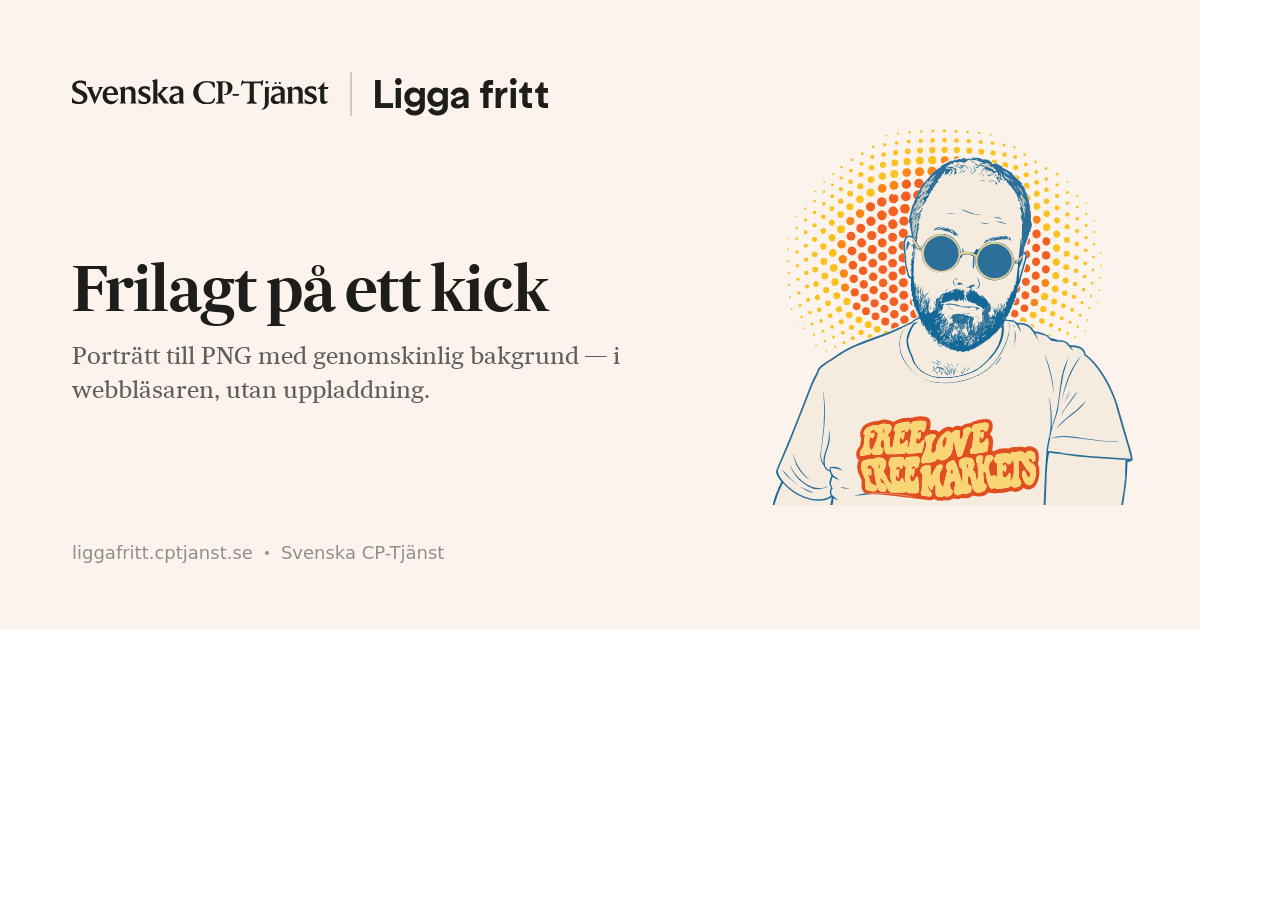
==== commit ab50f1a8: "Ligga fritt: lowercase f throughout, and pick the mode from the hardware The product is Ligga fritt," ====
--- a/brand/tools/og-template.html
+++ b/brand/tools/og-template.html
@@ -2,7 +2,7 @@
 <html lang="sv">
 <head>
 <meta charset="UTF-8">
-<title>OG-bild — Svenska CP-Tjänst | Ligga Fritt</title>
+<title>OG-bild — Svenska CP-Tjänst | Ligga fritt</title>
 <!-- Regenerate with: node brand/tools/build-og.mjs -->
 <link rel="stylesheet" href="../../styles/brand.css">
 <style>
@@ -34,7 +34,7 @@
     <div class="og__top">
       <svg class="og__wordmark" viewBox="0 0 242.4 32" fill="none"><g fill="var(--logoColor, #000)"><path d="M0 24.2856L0 19.0166H0.0302812C1.05984 21.0758 3.42178 23.468 6.783 23.468C9.26606 23.468 10.8102 22.1053 10.8102 20.1673C10.8102 18.4413 9.29612 17.3815 7.05553 16.2913L5.05697 15.3526C2.63447 14.1716 0.211969 12.809 0.211969 9.50834C0.211969 5.48093 3.72459 3.36124 7.69143 3.36124C9.53859 3.36124 11.8097 3.84574 13.1721 4.33024V9.02384H13.1421C11.9308 6.90415 10.0532 5.39009 7.4189 5.39009C5.42034 5.39009 3.72459 6.38937 3.72459 8.26681C3.72459 9.81115 5.23865 10.7499 7.2675 11.7189L9.26606 12.6879C11.9912 13.99 14.5047 15.5343 14.5047 18.7441C14.5047 23.3166 10.9315 25.4968 6.57103 25.4968C4.20909 25.4968 1.75631 24.982 0 24.2856Z"/><path d="M13.6567 9.32683V9.29655H20.1975V9.32683C19.1982 9.72049 18.7743 10.3564 19.4405 11.9613L22.2867 18.8957L25.2544 11.9007C25.9509 10.3564 25.4965 9.72049 24.6486 9.32683V9.29655L29.4635 9.29655V9.32683C28.8577 9.69021 28.1007 10.5986 27.3741 12.2641L21.4087 25.6179H21.3179L15.5645 12.2641C15.0194 10.9923 14.4441 9.78105 13.6567 9.32683Z"/><path d="M39.5469 15.2618C39.3955 12.3245 38.2446 10.659 36.2766 10.659C34.49 10.659 33.0363 12.2942 32.7032 15.2618L39.5469 15.2618ZM28.8879 17.4723C28.8879 12.597 31.9766 8.81185 36.4582 8.81185C40.9397 8.81185 43.6955 12.5667 43.3624 17.0483H32.6123C32.7639 21.3483 35.2165 22.8018 37.942 22.8018C40.3342 22.8018 41.8483 21.8025 43.1807 20.0765L43.2715 20.137C42.4236 23.1954 40.1221 25.5574 36.5188 25.5574C32.0372 25.5574 28.8879 22.4081 28.8879 17.4723Z"/><path d="M55.8984 22.2569V14.7774C55.8984 12.7788 55.1414 11.4465 52.8097 11.4465C51.5076 11.4465 50.4781 11.9612 49.8422 12.5971V22.2569C49.8422 23.892 50.6598 24.6794 51.326 24.9822V25.0125H44.543V24.9822C45.2697 24.6794 46.0267 23.892 46.0267 22.2569V12.9908C46.0267 11.3556 45.2697 10.5683 44.543 10.2655V10.2352L49.7818 8.90284V11.6281C50.8415 10.1141 52.7189 8.90284 54.9597 8.90284C58.109 8.90284 59.7139 11.1739 59.7139 13.869V22.2569C59.7139 23.8618 60.5012 24.6491 61.1976 24.9822V25.0125L54.4149 25.0125V24.9822C55.1414 24.6491 55.8984 23.8618 55.8984 22.2569Z"/><path d="M62.5598 24.5581V20.2279H62.5901C63.8619 22.287 65.588 23.6194 67.9499 23.6194C69.8273 23.6194 70.7358 22.6807 70.7358 21.53C70.7358 20.1068 69.5849 19.4708 67.8893 18.7441L66.6781 18.2596C63.8012 17.0483 62.469 15.9582 62.469 13.5054C62.469 10.6893 64.8612 8.75129 68.4041 8.75129C70.0696 8.75129 72.0377 9.23601 73.1278 9.62945V13.566H73.0977C71.7351 11.5979 70.1905 10.7198 68.4041 10.7198C66.9807 10.7198 65.7997 11.386 65.7997 12.5364C65.7997 13.566 66.8901 14.293 68.4947 14.9892L69.5849 15.4737C72.6738 16.8364 74.0364 17.8659 74.0364 20.561C74.0364 23.8616 71.0384 25.5574 67.8893 25.5574C65.9814 25.5574 64.0434 25.1032 62.5598 24.5581Z"/><path d="M80.35 16.7457V22.2569C80.35 23.892 81.1676 24.6794 81.8338 24.9822V25.0125H75.0508V24.9822C75.7775 24.6794 76.5346 23.892 76.5346 22.2569V6.02612C76.5346 4.39094 75.7775 3.60362 75.0508 3.30081V3.27053L80.35 1.93816V16.4126L84.6197 11.9007C85.7401 10.75 85.8006 9.90212 84.6197 9.32678V9.29649H91.009V9.32678C90.1006 9.84156 88.6773 10.962 86.7696 12.8697L83.8929 15.7161L88.8287 22.1055C89.9797 23.559 91.1301 24.7096 91.8872 24.9822V25.0125L86.4365 25.0125L80.35 16.7457Z"/><path d="M98.155 23.1349C99.2754 23.1349 100.275 22.7715 100.971 22.0145V16.5639L98.3668 17.412C96.0957 18.1385 95.1269 18.8955 95.1269 20.561C95.1269 22.0448 96.3079 23.1349 98.155 23.1349ZM101.062 22.9532C100.275 24.3764 98.6698 25.4363 96.5196 25.4363C93.8854 25.4363 91.584 23.9222 91.584 21.1363C91.584 17.6843 94.5515 16.5639 97.943 15.6859L100.971 14.8681V14.0505C100.971 11.9914 100.123 10.8107 97.7311 10.8107C95.46 10.8107 93.7642 12.2034 92.9164 13.324H92.8558V9.69004C94.2185 9.23604 96.5501 8.78182 98.2156 8.78182C102.727 8.78182 104.726 10.7198 104.726 13.6268V22.2567C104.726 23.8919 105.544 24.6792 106.21 24.9821V25.0123H101.062V22.9532Z"/><g transform="translate(112.6000 25.0000) scale(0.0320242 -0.0320242)"><path d="M663 621Q666 615 669.0 608.5Q672 602 674.0 594.5Q676 587 677.5 582.0Q679 577 679.5 567.5Q680 558 681.0 554.0Q682 550 682.0 538.5Q682 527 682.0 524.5Q682 522 682.0 508.5Q682 495 682 493Q682 466 664 467Q634 469 625 505Q599 570 591 577Q541 627 444 627Q337 627 267.0 542.5Q197 458 197 347Q197 220 268.5 124.5Q340 29 456 29Q502 29 535.0 37.0Q568 45 590.5 63.5Q613 82 624.5 97.5Q636 113 652 141Q663 161 677 161Q689 161 689 140Q689 117 673.5 80.5Q658 44 642 26Q639 21 588 2Q573 -4 519.5 -10.0Q466 -16 415 -16Q264 -16 154.5 84.5Q45 185 45 323Q45 467 165.0 565.5Q285 664 449 664Q506 664 613 640Q642 634 650 633Q657 633 663 621Z"/></g><g transform="translate(134.5731 25.0000) scale(0.0320242 -0.0320242)"><path d="M379 456Q379 542 348.0 583.5Q317 625 263 625Q219 625 219 586V113Q219 41 265 29Q278 26 283.5 22.0Q289 18 289 9Q289 -5 261 -5Q234 -5 210.5 -1.5Q187 2 171 2Q148 2 112.0 -1.5Q76 -5 51 -5Q23 -5 23 9Q23 18 28.5 22.0Q34 26 47 29Q74 36 85.5 52.0Q97 68 97 102V520Q97 566 88.5 588.5Q80 611 55 617Q31 623 31 639Q31 653 61 653Q89 653 113.5 652.5Q138 652 156 652Q177 652 214.5 655.0Q252 658 264 658Q375 658 445.5 610.0Q516 562 516 480Q516 380 458.5 314.5Q401 249 295 249Q275 249 263.0 255.5Q251 262 251 271Q251 284 263 284L274 282Q284 279 295 279Q379 279 379 456Z"/></g><rect x="151.338" y="16.0" width="5.7" height="1.6" rx="0.2"/><g transform="translate(158.1381 25.0000) scale(0.0320242 -0.0320242)"><path d="M406 104Q406 46 473 29Q486 26 491.5 22.0Q497 18 497 9Q497 -5 469 -5Q444 -5 407.0 -2.5Q370 0 350 0Q327 0 286.5 -2.5Q246 -5 221 -5Q193 -5 193 9Q193 18 198.5 22.0Q204 26 217 29Q284 46 284 104V553Q284 597 272 597H128Q83 597 71 564Q65 548 55.0 536.5Q45 525 37 525Q26 525 26 541Q26 549 30 563Q47 615 51 658Q52 668 56.0 675.0Q60 682 63.5 684.5Q67 687 69 687Q78 687 97.0 666.0Q116 645 135 645H578Q610 645 628 659Q631 662 637.5 667.5Q644 673 647.5 675.5Q651 678 655.5 681.5Q660 685 664.0 686.5Q668 688 672.0 688.0Q676 688 679.5 683.5Q683 679 683 671Q683 670 680.0 654.0Q677 638 673.0 609.0Q669 580 667 550Q665 515 645 515Q624 515 619 558Q617 574 614.5 580.5Q612 587 601.5 592.0Q591 597 569 597H445Q418 597 412.0 590.0Q406 583 406 554Z"/></g><path d="M181.577 9.35V24.05C181.577 27.55 180.727 29.38 178.277 30.65V30.72C179.477 30.75 180.677 30.55 181.577 30.05C183.477 29.00 185.177 27.15 185.177 23.95V12.15C185.177 10.85 185.877 10.05 186.577 9.75V9.72L181.577 9.35Z"/><circle cx="183.477" cy="4.95" r="1.25"/><g transform="translate(95.4429 0)"><path d="M98.155 23.1349C99.2754 23.1349 100.275 22.7715 100.971 22.0145V16.5639L98.3668 17.412C96.0957 18.1385 95.1269 18.8955 95.1269 20.561C95.1269 22.0448 96.3079 23.1349 98.155 23.1349ZM101.062 22.9532C100.275 24.3764 98.6698 25.4363 96.5196 25.4363C93.8854 25.4363 91.584 23.9222 91.584 21.1363C91.584 17.6843 94.5515 16.5639 97.943 15.6859L100.971 14.8681V14.0505C100.971 11.9914 100.123 10.8107 97.7311 10.8107C95.46 10.8107 93.7642 12.2034 92.9164 13.324H92.8558V9.69004C94.2185 9.23604 96.5501 8.78182 98.2156 8.78182C102.727 8.78182 104.726 10.7198 104.726 13.6268V22.2567C104.726 23.8919 105.544 24.6792 106.21 24.9821V25.0123H101.062V22.9532Z"/></g><circle cx="191.577" cy="5.65" r="1.05"/><circle cx="195.577" cy="5.65" r="1.05"/><g transform="translate(157.3839 0)"><path d="M55.8984 22.2569V14.7774C55.8984 12.7788 55.1414 11.4465 52.8097 11.4465C51.5076 11.4465 50.4781 11.9612 49.8422 12.5971V22.2569C49.8422 23.892 50.6598 24.6794 51.326 24.9822V25.0125H44.543V24.9822C45.2697 24.6794 46.0267 23.892 46.0267 22.2569V12.9908C46.0267 11.3556 45.2697 10.5683 44.543 10.2655V10.2352L49.7818 8.90284V11.6281C50.8415 10.1141 52.7189 8.90284 54.9597 8.90284C58.109 8.90284 59.7139 11.1739 59.7139 13.869V22.2569C59.7139 23.8618 60.5012 24.6491 61.1976 24.9822V25.0125L54.4149 25.0125V24.9822C55.1414 24.6491 55.8984 23.8618 55.8984 22.2569Z"/></g><g transform="translate(156.4579 0)"><path d="M62.5598 24.5581V20.2279H62.5901C63.8619 22.287 65.588 23.6194 67.9499 23.6194C69.8273 23.6194 70.7358 22.6807 70.7358 21.53C70.7358 20.1068 69.5849 19.4708 67.8893 18.7441L66.6781 18.2596C63.8012 17.0483 62.469 15.9582 62.469 13.5054C62.469 10.6893 64.8612 8.75129 68.4041 8.75129C70.0696 8.75129 72.0377 9.23601 73.1278 9.62945V13.566H73.0977C71.7351 11.5979 70.1905 10.7198 68.4041 10.7198C66.9807 10.7198 65.7997 11.386 65.7997 12.5364C65.7997 13.566 66.8901 14.293 68.4947 14.9892L69.5849 15.4737C72.6738 16.8364 74.0364 17.8659 74.0364 20.561C74.0364 23.8616 71.0384 25.5574 67.8893 25.5574C65.9814 25.5574 64.0434 25.1032 62.5598 24.5581Z"/></g><g transform="translate(-8.6421 0)"><path d="M242.264 21.6209V11.295H239.569V11.2041C241.113 10.1745 244.232 7.26755 245.988 4.69365H246.079V9.29639H250.076L249.471 11.295L246.079 11.295V20.5004C246.079 22.4082 246.745 23.0744 248.472 23.0744C249.017 23.0744 249.774 22.9532 250.228 22.7715V22.8321C249.319 24.225 247.442 25.406 245.534 25.406C243.415 25.406 242.264 24.3157 242.264 21.6209Z"/></g></g></svg>
       <span class="og__rule"></span>
-      <span class="og__product">Ligga Fritt</span>
+      <span class="og__product">Ligga fritt</span>
     </div>
     <div class="og__body">
       <h1 class="og__headline">Frilagt p&aring; ett kick</h1>
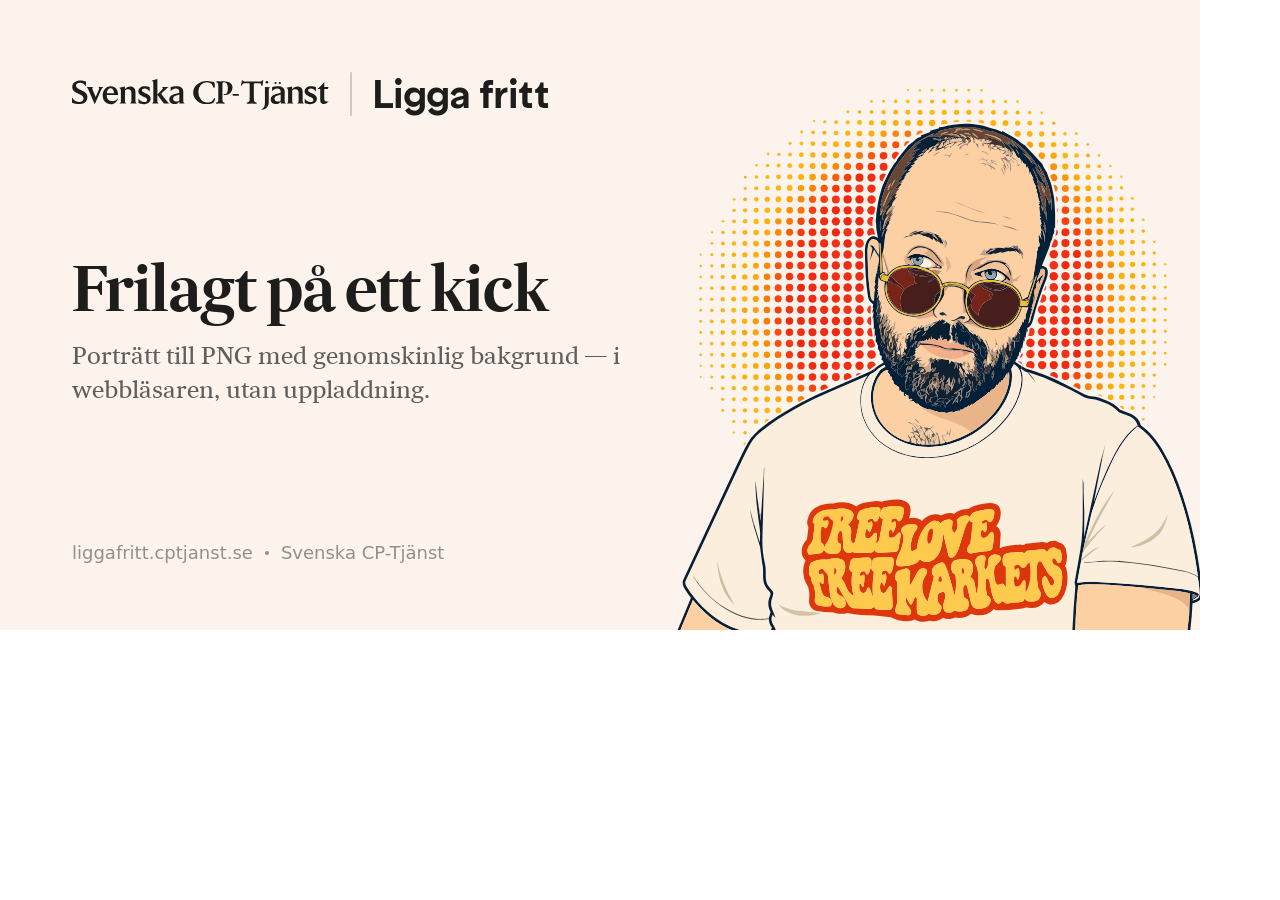
==== commit 1514badb: "Crop the mark to the face; let the OG figure bleed off the corner Two framings, pulling in opposite " ====
--- a/brand/tools/og-template.html
+++ b/brand/tools/og-template.html
@@ -12,13 +12,17 @@
         display: flex; flex-direction: column; justify-content: space-between;
         background: var(--color-background-secondary); color: var(--color-text-primary);
         position: relative; overflow: hidden; }
-  .og__mark { position: absolute; right: 64px; top: 50%; transform: translateY(-50%);
-              width: 380px; height: 380px; border-radius: 14px; }
+  /* Anchored into the corner and slightly oversized, so the arms and torso run
+     off the card's own edges. Floating it with clear space below made the
+     bottom crop read as a mistake rather than as a bleed. The artwork carries
+     ~2% transparent margin at the right, so it is pulled past the edge by that
+     much to make the figure itself touch. */
+  .og__mark { position: absolute; right: -14px; bottom: -8px; width: 560px; height: auto; }
   .og__top { display: flex; align-items: center; gap: 20px; position: relative; }
   .og__wordmark { --logoColor: currentColor; height: 34px; width: auto; fill: currentColor; }
   .og__rule { width: 2px; height: 44px; border-radius: 999px; background: currentColor; opacity: 0.2; }
   .og__product { font-family: var(--font-display); font-weight: 700; font-size: 40px; letter-spacing: -0.02em; }
-  .og__body { position: relative; max-width: 620px; }
+  .og__body { position: relative; max-width: 560px; }
   .og__headline { font-family: var(--font-head); font-weight: 600; font-size: 62px; line-height: 1.05;
                   letter-spacing: -0.02em; margin: 0 0 18px; }
   .og__sub { font-family: var(--font-body); font-size: 24px; line-height: 1.4;
@@ -30,7 +34,7 @@
 </head>
 <body>
   <div class="og">
-    <img class="og__mark" src="../mark.svg" alt="">
+    <img class="og__mark" src="../liggafritt-source.svg" alt="">
     <div class="og__top">
       <svg class="og__wordmark" viewBox="0 0 242.4 32" fill="none"><g fill="var(--logoColor, #000)"><path d="M0 24.2856L0 19.0166H0.0302812C1.05984 21.0758 3.42178 23.468 6.783 23.468C9.26606 23.468 10.8102 22.1053 10.8102 20.1673C10.8102 18.4413 9.29612 17.3815 7.05553 16.2913L5.05697 15.3526C2.63447 14.1716 0.211969 12.809 0.211969 9.50834C0.211969 5.48093 3.72459 3.36124 7.69143 3.36124C9.53859 3.36124 11.8097 3.84574 13.1721 4.33024V9.02384H13.1421C11.9308 6.90415 10.0532 5.39009 7.4189 5.39009C5.42034 5.39009 3.72459 6.38937 3.72459 8.26681C3.72459 9.81115 5.23865 10.7499 7.2675 11.7189L9.26606 12.6879C11.9912 13.99 14.5047 15.5343 14.5047 18.7441C14.5047 23.3166 10.9315 25.4968 6.57103 25.4968C4.20909 25.4968 1.75631 24.982 0 24.2856Z"/><path d="M13.6567 9.32683V9.29655H20.1975V9.32683C19.1982 9.72049 18.7743 10.3564 19.4405 11.9613L22.2867 18.8957L25.2544 11.9007C25.9509 10.3564 25.4965 9.72049 24.6486 9.32683V9.29655L29.4635 9.29655V9.32683C28.8577 9.69021 28.1007 10.5986 27.3741 12.2641L21.4087 25.6179H21.3179L15.5645 12.2641C15.0194 10.9923 14.4441 9.78105 13.6567 9.32683Z"/><path d="M39.5469 15.2618C39.3955 12.3245 38.2446 10.659 36.2766 10.659C34.49 10.659 33.0363 12.2942 32.7032 15.2618L39.5469 15.2618ZM28.8879 17.4723C28.8879 12.597 31.9766 8.81185 36.4582 8.81185C40.9397 8.81185 43.6955 12.5667 43.3624 17.0483H32.6123C32.7639 21.3483 35.2165 22.8018 37.942 22.8018C40.3342 22.8018 41.8483 21.8025 43.1807 20.0765L43.2715 20.137C42.4236 23.1954 40.1221 25.5574 36.5188 25.5574C32.0372 25.5574 28.8879 22.4081 28.8879 17.4723Z"/><path d="M55.8984 22.2569V14.7774C55.8984 12.7788 55.1414 11.4465 52.8097 11.4465C51.5076 11.4465 50.4781 11.9612 49.8422 12.5971V22.2569C49.8422 23.892 50.6598 24.6794 51.326 24.9822V25.0125H44.543V24.9822C45.2697 24.6794 46.0267 23.892 46.0267 22.2569V12.9908C46.0267 11.3556 45.2697 10.5683 44.543 10.2655V10.2352L49.7818 8.90284V11.6281C50.8415 10.1141 52.7189 8.90284 54.9597 8.90284C58.109 8.90284 59.7139 11.1739 59.7139 13.869V22.2569C59.7139 23.8618 60.5012 24.6491 61.1976 24.9822V25.0125L54.4149 25.0125V24.9822C55.1414 24.6491 55.8984 23.8618 55.8984 22.2569Z"/><path d="M62.5598 24.5581V20.2279H62.5901C63.8619 22.287 65.588 23.6194 67.9499 23.6194C69.8273 23.6194 70.7358 22.6807 70.7358 21.53C70.7358 20.1068 69.5849 19.4708 67.8893 18.7441L66.6781 18.2596C63.8012 17.0483 62.469 15.9582 62.469 13.5054C62.469 10.6893 64.8612 8.75129 68.4041 8.75129C70.0696 8.75129 72.0377 9.23601 73.1278 9.62945V13.566H73.0977C71.7351 11.5979 70.1905 10.7198 68.4041 10.7198C66.9807 10.7198 65.7997 11.386 65.7997 12.5364C65.7997 13.566 66.8901 14.293 68.4947 14.9892L69.5849 15.4737C72.6738 16.8364 74.0364 17.8659 74.0364 20.561C74.0364 23.8616 71.0384 25.5574 67.8893 25.5574C65.9814 25.5574 64.0434 25.1032 62.5598 24.5581Z"/><path d="M80.35 16.7457V22.2569C80.35 23.892 81.1676 24.6794 81.8338 24.9822V25.0125H75.0508V24.9822C75.7775 24.6794 76.5346 23.892 76.5346 22.2569V6.02612C76.5346 4.39094 75.7775 3.60362 75.0508 3.30081V3.27053L80.35 1.93816V16.4126L84.6197 11.9007C85.7401 10.75 85.8006 9.90212 84.6197 9.32678V9.29649H91.009V9.32678C90.1006 9.84156 88.6773 10.962 86.7696 12.8697L83.8929 15.7161L88.8287 22.1055C89.9797 23.559 91.1301 24.7096 91.8872 24.9822V25.0125L86.4365 25.0125L80.35 16.7457Z"/><path d="M98.155 23.1349C99.2754 23.1349 100.275 22.7715 100.971 22.0145V16.5639L98.3668 17.412C96.0957 18.1385 95.1269 18.8955 95.1269 20.561C95.1269 22.0448 96.3079 23.1349 98.155 23.1349ZM101.062 22.9532C100.275 24.3764 98.6698 25.4363 96.5196 25.4363C93.8854 25.4363 91.584 23.9222 91.584 21.1363C91.584 17.6843 94.5515 16.5639 97.943 15.6859L100.971 14.8681V14.0505C100.971 11.9914 100.123 10.8107 97.7311 10.8107C95.46 10.8107 93.7642 12.2034 92.9164 13.324H92.8558V9.69004C94.2185 9.23604 96.5501 8.78182 98.2156 8.78182C102.727 8.78182 104.726 10.7198 104.726 13.6268V22.2567C104.726 23.8919 105.544 24.6792 106.21 24.9821V25.0123H101.062V22.9532Z"/><g transform="translate(112.6000 25.0000) scale(0.0320242 -0.0320242)"><path d="M663 621Q666 615 669.0 608.5Q672 602 674.0 594.5Q676 587 677.5 582.0Q679 577 679.5 567.5Q680 558 681.0 554.0Q682 550 682.0 538.5Q682 527 682.0 524.5Q682 522 682.0 508.5Q682 495 682 493Q682 466 664 467Q634 469 625 505Q599 570 591 577Q541 627 444 627Q337 627 267.0 542.5Q197 458 197 347Q197 220 268.5 124.5Q340 29 456 29Q502 29 535.0 37.0Q568 45 590.5 63.5Q613 82 624.5 97.5Q636 113 652 141Q663 161 677 161Q689 161 689 140Q689 117 673.5 80.5Q658 44 642 26Q639 21 588 2Q573 -4 519.5 -10.0Q466 -16 415 -16Q264 -16 154.5 84.5Q45 185 45 323Q45 467 165.0 565.5Q285 664 449 664Q506 664 613 640Q642 634 650 633Q657 633 663 621Z"/></g><g transform="translate(134.5731 25.0000) scale(0.0320242 -0.0320242)"><path d="M379 456Q379 542 348.0 583.5Q317 625 263 625Q219 625 219 586V113Q219 41 265 29Q278 26 283.5 22.0Q289 18 289 9Q289 -5 261 -5Q234 -5 210.5 -1.5Q187 2 171 2Q148 2 112.0 -1.5Q76 -5 51 -5Q23 -5 23 9Q23 18 28.5 22.0Q34 26 47 29Q74 36 85.5 52.0Q97 68 97 102V520Q97 566 88.5 588.5Q80 611 55 617Q31 623 31 639Q31 653 61 653Q89 653 113.5 652.5Q138 652 156 652Q177 652 214.5 655.0Q252 658 264 658Q375 658 445.5 610.0Q516 562 516 480Q516 380 458.5 314.5Q401 249 295 249Q275 249 263.0 255.5Q251 262 251 271Q251 284 263 284L274 282Q284 279 295 279Q379 279 379 456Z"/></g><rect x="151.338" y="16.0" width="5.7" height="1.6" rx="0.2"/><g transform="translate(158.1381 25.0000) scale(0.0320242 -0.0320242)"><path d="M406 104Q406 46 473 29Q486 26 491.5 22.0Q497 18 497 9Q497 -5 469 -5Q444 -5 407.0 -2.5Q370 0 350 0Q327 0 286.5 -2.5Q246 -5 221 -5Q193 -5 193 9Q193 18 198.5 22.0Q204 26 217 29Q284 46 284 104V553Q284 597 272 597H128Q83 597 71 564Q65 548 55.0 536.5Q45 525 37 525Q26 525 26 541Q26 549 30 563Q47 615 51 658Q52 668 56.0 675.0Q60 682 63.5 684.5Q67 687 69 687Q78 687 97.0 666.0Q116 645 135 645H578Q610 645 628 659Q631 662 637.5 667.5Q644 673 647.5 675.5Q651 678 655.5 681.5Q660 685 664.0 686.5Q668 688 672.0 688.0Q676 688 679.5 683.5Q683 679 683 671Q683 670 680.0 654.0Q677 638 673.0 609.0Q669 580 667 550Q665 515 645 515Q624 515 619 558Q617 574 614.5 580.5Q612 587 601.5 592.0Q591 597 569 597H445Q418 597 412.0 590.0Q406 583 406 554Z"/></g><path d="M181.577 9.35V24.05C181.577 27.55 180.727 29.38 178.277 30.65V30.72C179.477 30.75 180.677 30.55 181.577 30.05C183.477 29.00 185.177 27.15 185.177 23.95V12.15C185.177 10.85 185.877 10.05 186.577 9.75V9.72L181.577 9.35Z"/><circle cx="183.477" cy="4.95" r="1.25"/><g transform="translate(95.4429 0)"><path d="M98.155 23.1349C99.2754 23.1349 100.275 22.7715 100.971 22.0145V16.5639L98.3668 17.412C96.0957 18.1385 95.1269 18.8955 95.1269 20.561C95.1269 22.0448 96.3079 23.1349 98.155 23.1349ZM101.062 22.9532C100.275 24.3764 98.6698 25.4363 96.5196 25.4363C93.8854 25.4363 91.584 23.9222 91.584 21.1363C91.584 17.6843 94.5515 16.5639 97.943 15.6859L100.971 14.8681V14.0505C100.971 11.9914 100.123 10.8107 97.7311 10.8107C95.46 10.8107 93.7642 12.2034 92.9164 13.324H92.8558V9.69004C94.2185 9.23604 96.5501 8.78182 98.2156 8.78182C102.727 8.78182 104.726 10.7198 104.726 13.6268V22.2567C104.726 23.8919 105.544 24.6792 106.21 24.9821V25.0123H101.062V22.9532Z"/></g><circle cx="191.577" cy="5.65" r="1.05"/><circle cx="195.577" cy="5.65" r="1.05"/><g transform="translate(157.3839 0)"><path d="M55.8984 22.2569V14.7774C55.8984 12.7788 55.1414 11.4465 52.8097 11.4465C51.5076 11.4465 50.4781 11.9612 49.8422 12.5971V22.2569C49.8422 23.892 50.6598 24.6794 51.326 24.9822V25.0125H44.543V24.9822C45.2697 24.6794 46.0267 23.892 46.0267 22.2569V12.9908C46.0267 11.3556 45.2697 10.5683 44.543 10.2655V10.2352L49.7818 8.90284V11.6281C50.8415 10.1141 52.7189 8.90284 54.9597 8.90284C58.109 8.90284 59.7139 11.1739 59.7139 13.869V22.2569C59.7139 23.8618 60.5012 24.6491 61.1976 24.9822V25.0125L54.4149 25.0125V24.9822C55.1414 24.6491 55.8984 23.8618 55.8984 22.2569Z"/></g><g transform="translate(156.4579 0)"><path d="M62.5598 24.5581V20.2279H62.5901C63.8619 22.287 65.588 23.6194 67.9499 23.6194C69.8273 23.6194 70.7358 22.6807 70.7358 21.53C70.7358 20.1068 69.5849 19.4708 67.8893 18.7441L66.6781 18.2596C63.8012 17.0483 62.469 15.9582 62.469 13.5054C62.469 10.6893 64.8612 8.75129 68.4041 8.75129C70.0696 8.75129 72.0377 9.23601 73.1278 9.62945V13.566H73.0977C71.7351 11.5979 70.1905 10.7198 68.4041 10.7198C66.9807 10.7198 65.7997 11.386 65.7997 12.5364C65.7997 13.566 66.8901 14.293 68.4947 14.9892L69.5849 15.4737C72.6738 16.8364 74.0364 17.8659 74.0364 20.561C74.0364 23.8616 71.0384 25.5574 67.8893 25.5574C65.9814 25.5574 64.0434 25.1032 62.5598 24.5581Z"/></g><g transform="translate(-8.6421 0)"><path d="M242.264 21.6209V11.295H239.569V11.2041C241.113 10.1745 244.232 7.26755 245.988 4.69365H246.079V9.29639H250.076L249.471 11.295L246.079 11.295V20.5004C246.079 22.4082 246.745 23.0744 248.472 23.0744C249.017 23.0744 249.774 22.9532 250.228 22.7715V22.8321C249.319 24.225 247.442 25.406 245.534 25.406C243.415 25.406 242.264 24.3157 242.264 21.6209Z"/></g></g></svg>
       <span class="og__rule"></span>
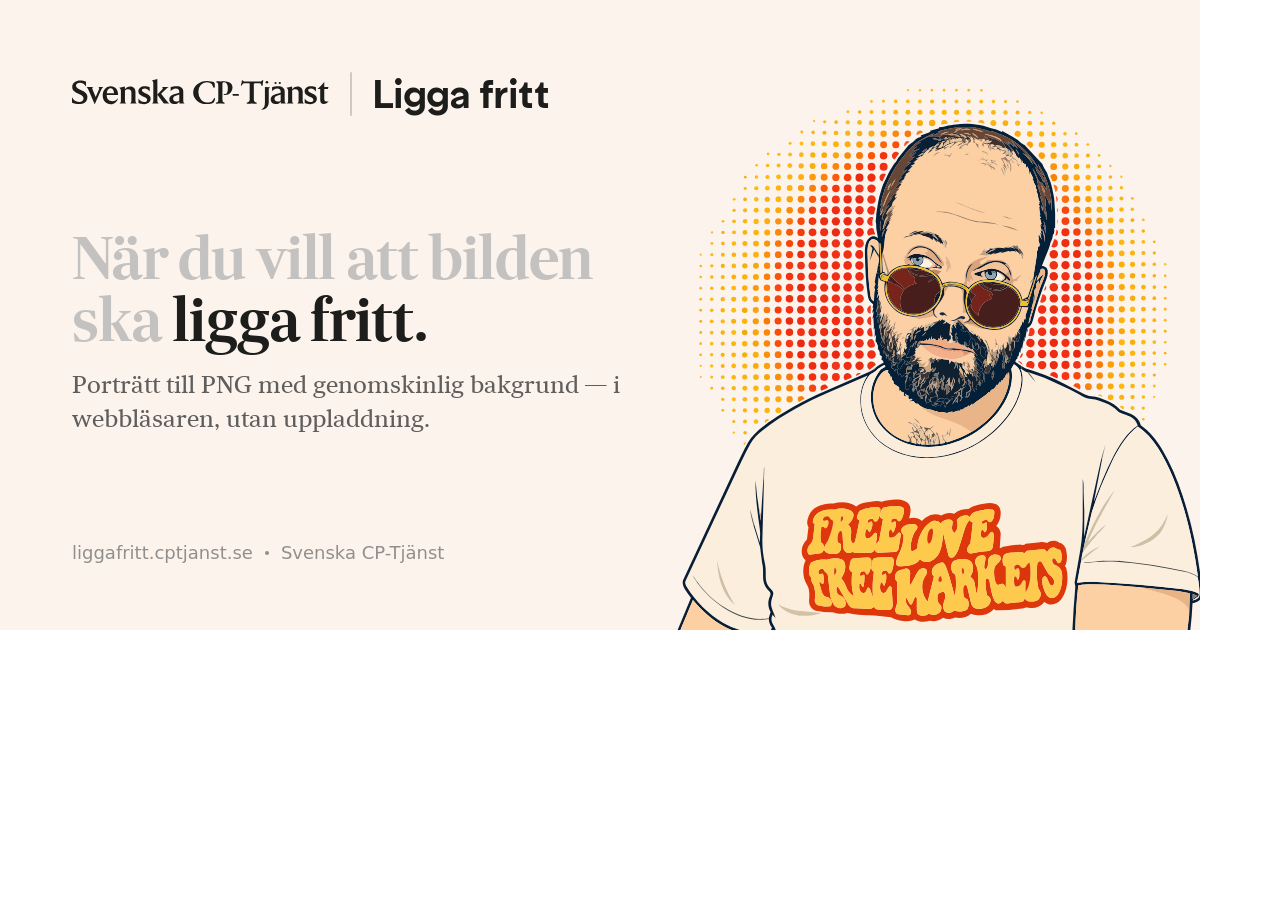
==== commit 289a6267: "Export a square, preview it where it lands; new OG headline The output was cropped to the article he" ====
--- a/brand/tools/og-template.html
+++ b/brand/tools/og-template.html
@@ -23,8 +23,11 @@
   .og__rule { width: 2px; height: 44px; border-radius: 999px; background: currentColor; opacity: 0.2; }
   .og__product { font-family: var(--font-display); font-weight: 700; font-size: 40px; letter-spacing: -0.02em; }
   .og__body { position: relative; max-width: 560px; }
-  .og__headline { font-family: var(--font-head); font-weight: 600; font-size: 62px; line-height: 1.05;
+  /* The article headline's own structure: a grey lead-in, then the part that
+     carries, in full ink. */
+  .og__headline { font-family: var(--font-head); font-weight: 600; font-size: 58px; line-height: 1.06;
                   letter-spacing: -0.02em; margin: 0 0 18px; }
+  .og__lead { color: #C3C2C1; }
   .og__sub { font-family: var(--font-body); font-size: 24px; line-height: 1.4;
              color: var(--color-text-secondary); margin: 0; }
   .og__foot { position: relative; display: flex; align-items: center; gap: 12px;
@@ -41,7 +44,7 @@
       <span class="og__product">Ligga fritt</span>
     </div>
     <div class="og__body">
-      <h1 class="og__headline">Frilagt p&aring; ett kick</h1>
+      <h1 class="og__headline"><span class="og__lead">N&auml;r du vill att bilden ska</span> ligga fritt.</h1>
       <p class="og__sub">Porträtt till PNG med genomskinlig bakgrund &mdash; i webbläsaren, utan uppladdning.</p>
     </div>
     <div class="og__foot">
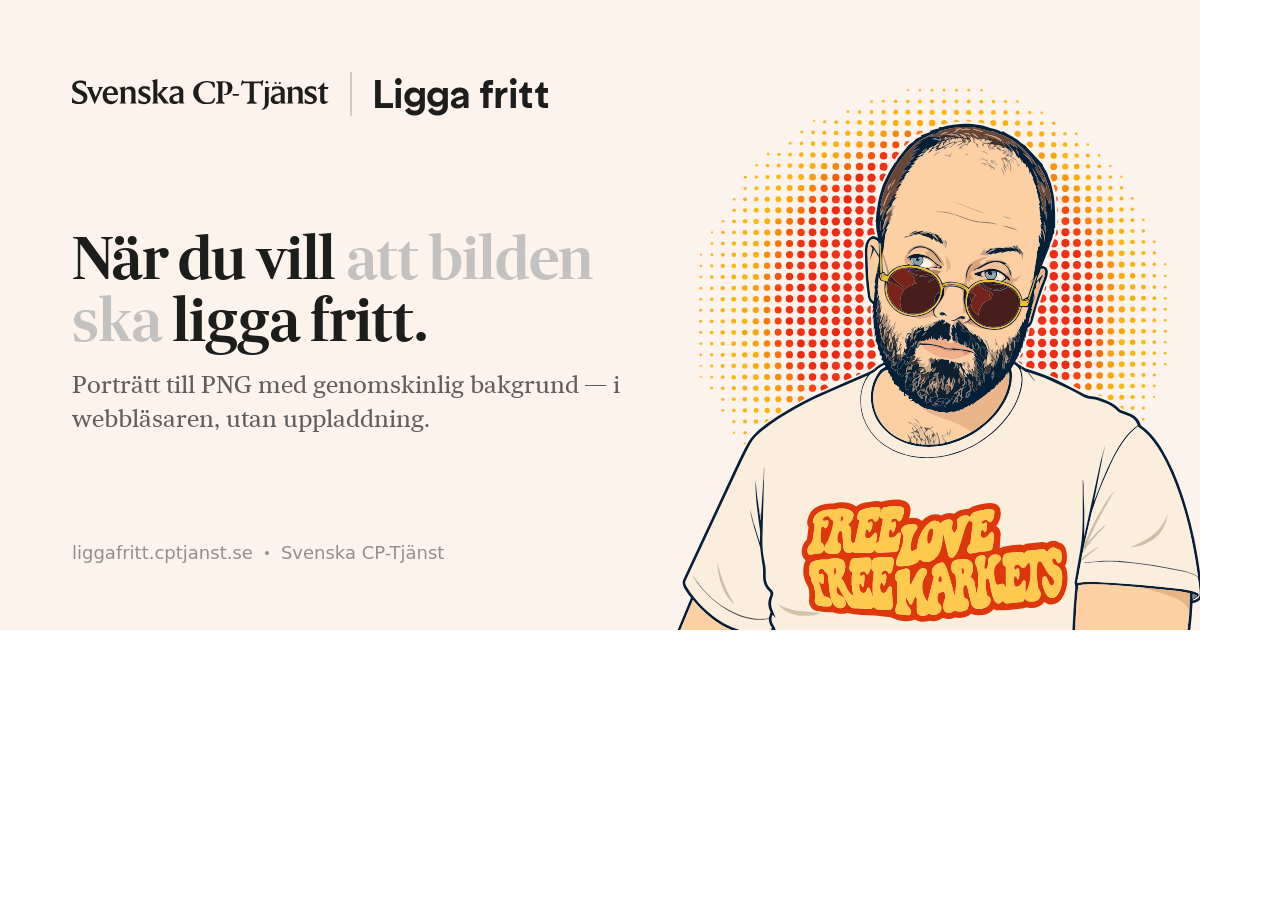
==== commit e6dbe904: "OG headline: grey the middle clause only 'När du vill' and 'ligga fritt.' stay in ink; only 'att bil" ====
--- a/brand/tools/og-template.html
+++ b/brand/tools/og-template.html
@@ -23,11 +23,10 @@
   .og__rule { width: 2px; height: 44px; border-radius: 999px; background: currentColor; opacity: 0.2; }
   .og__product { font-family: var(--font-display); font-weight: 700; font-size: 40px; letter-spacing: -0.02em; }
   .og__body { position: relative; max-width: 560px; }
-  /* The article headline's own structure: a grey lead-in, then the part that
-     carries, in full ink. */
+  /* Grey through the middle clause only; the words either side stay in ink. */
   .og__headline { font-family: var(--font-head); font-weight: 600; font-size: 58px; line-height: 1.06;
                   letter-spacing: -0.02em; margin: 0 0 18px; }
-  .og__lead { color: #C3C2C1; }
+  .og__muted { color: #C3C2C1; }
   .og__sub { font-family: var(--font-body); font-size: 24px; line-height: 1.4;
              color: var(--color-text-secondary); margin: 0; }
   .og__foot { position: relative; display: flex; align-items: center; gap: 12px;
@@ -44,7 +43,7 @@
       <span class="og__product">Ligga fritt</span>
     </div>
     <div class="og__body">
-      <h1 class="og__headline"><span class="og__lead">N&auml;r du vill att bilden ska</span> ligga fritt.</h1>
+      <h1 class="og__headline">N&auml;r du vill <span class="og__muted">att bilden ska</span> ligga fritt.</h1>
       <p class="og__sub">Porträtt till PNG med genomskinlig bakgrund &mdash; i webbläsaren, utan uppladdning.</p>
     </div>
     <div class="og__foot">
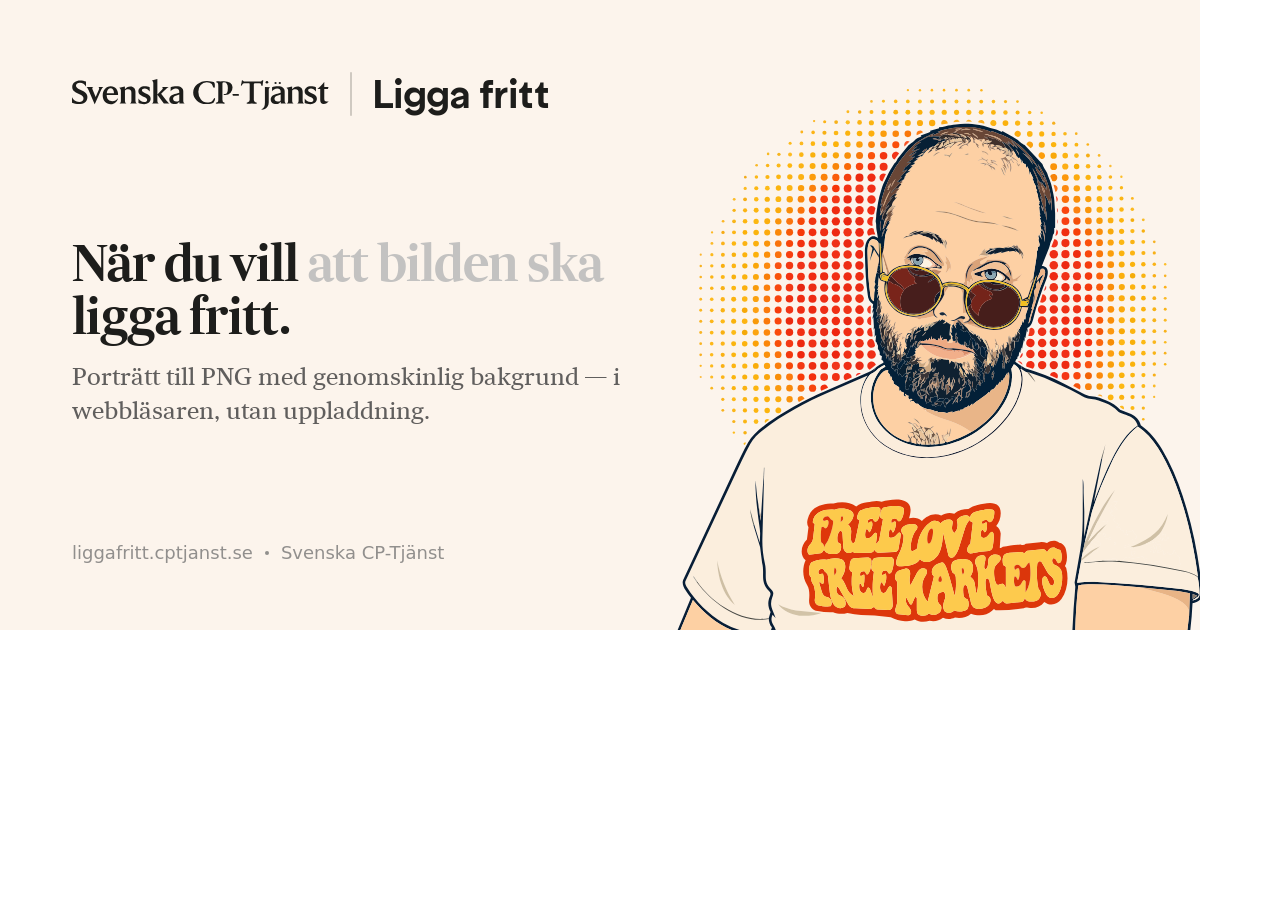
==== commit 58cd259b: "OG headline: keep 'att bilden ska' on line one The clause was breaking across lines. The break is no" ====
--- a/brand/tools/og-template.html
+++ b/brand/tools/og-template.html
@@ -22,10 +22,15 @@
   .og__wordmark { --logoColor: currentColor; height: 34px; width: auto; fill: currentColor; }
   .og__rule { width: 2px; height: 44px; border-radius: 999px; background: currentColor; opacity: 0.2; }
   .og__product { font-family: var(--font-display); font-weight: 700; font-size: 40px; letter-spacing: -0.02em; }
-  .og__body { position: relative; max-width: 560px; }
-  /* Grey through the middle clause only; the words either side stay in ink. */
-  .og__headline { font-family: var(--font-head); font-weight: 600; font-size: 58px; line-height: 1.06;
+  .og__body { position: relative; max-width: 620px; }
+  /* Grey through the middle clause only; the words either side stay in ink.
+     The break is explicit and each line is nowrap, so "att bilden ska" cannot
+     be split across lines however the type is sized. */
+  /* 50px: measured, the largest step that keeps line one clear of the figure.
+     52 fits by two pixels, which is not clearance. */
+  .og__headline { font-family: var(--font-head); font-weight: 600; font-size: 50px; line-height: 1.06;
                   letter-spacing: -0.02em; margin: 0 0 18px; }
+  .og__line { display: block; width: max-content; max-width: none; white-space: nowrap; }
   .og__muted { color: #C3C2C1; }
   .og__sub { font-family: var(--font-body); font-size: 24px; line-height: 1.4;
              color: var(--color-text-secondary); margin: 0; }
@@ -43,7 +48,10 @@
       <span class="og__product">Ligga fritt</span>
     </div>
     <div class="og__body">
-      <h1 class="og__headline">N&auml;r du vill <span class="og__muted">att bilden ska</span> ligga fritt.</h1>
+      <h1 class="og__headline">
+        <span class="og__line">N&auml;r du vill <span class="og__muted">att bilden ska</span></span>
+        <span class="og__line">ligga fritt.</span>
+      </h1>
       <p class="og__sub">Porträtt till PNG med genomskinlig bakgrund &mdash; i webbläsaren, utan uppladdning.</p>
     </div>
     <div class="og__foot">
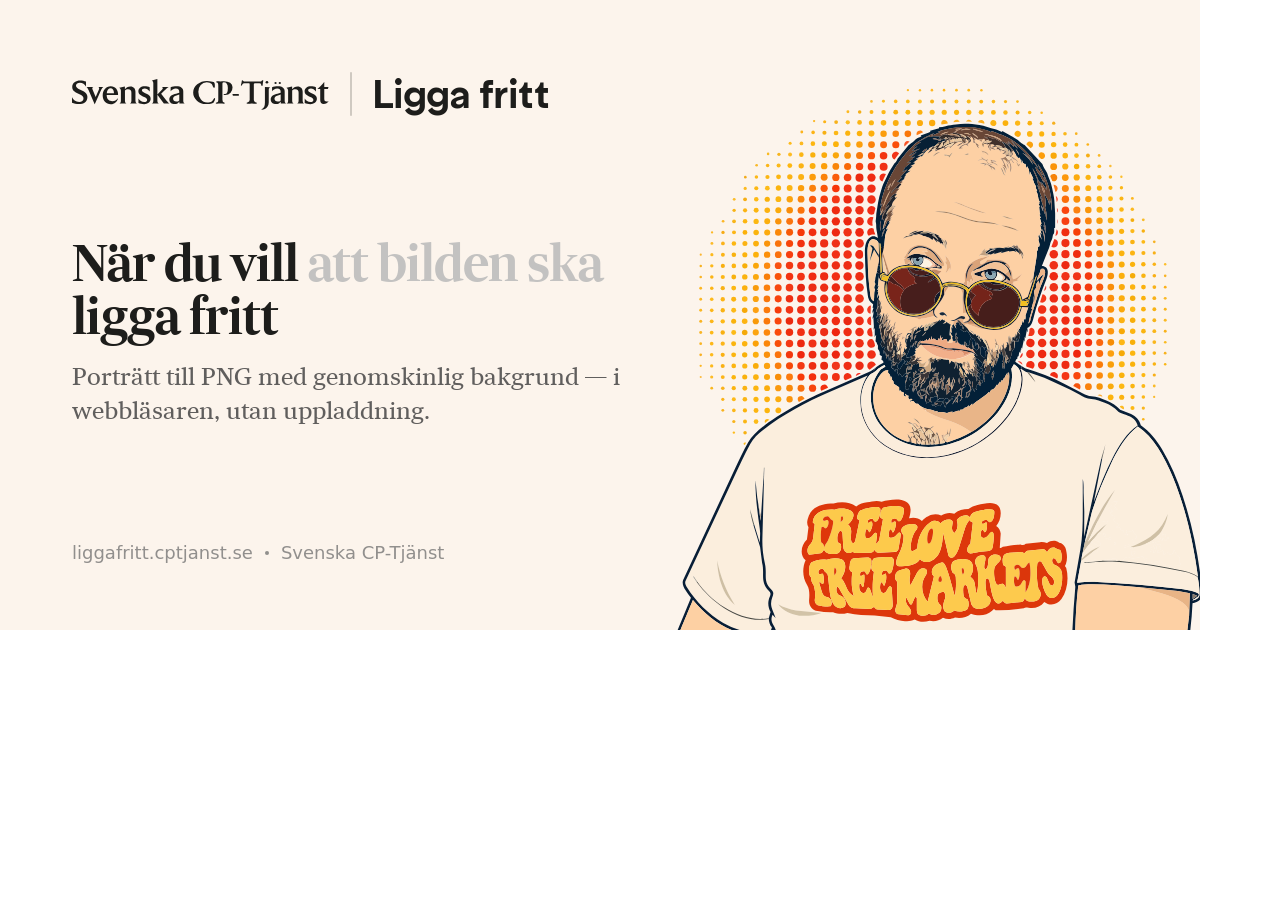
==== commit 2e3261d9: "Drop the full stop from the OG headline Co-Authored-By: Claude Opus 5 (1M context) <noreply@anthropi" ====
--- a/brand/tools/og-template.html
+++ b/brand/tools/og-template.html
@@ -50,7 +50,7 @@
     <div class="og__body">
       <h1 class="og__headline">
         <span class="og__line">N&auml;r du vill <span class="og__muted">att bilden ska</span></span>
-        <span class="og__line">ligga fritt.</span>
+        <span class="og__line">ligga fritt</span>
       </h1>
       <p class="og__sub">Porträtt till PNG med genomskinlig bakgrund &mdash; i webbläsaren, utan uppladdning.</p>
     </div>
